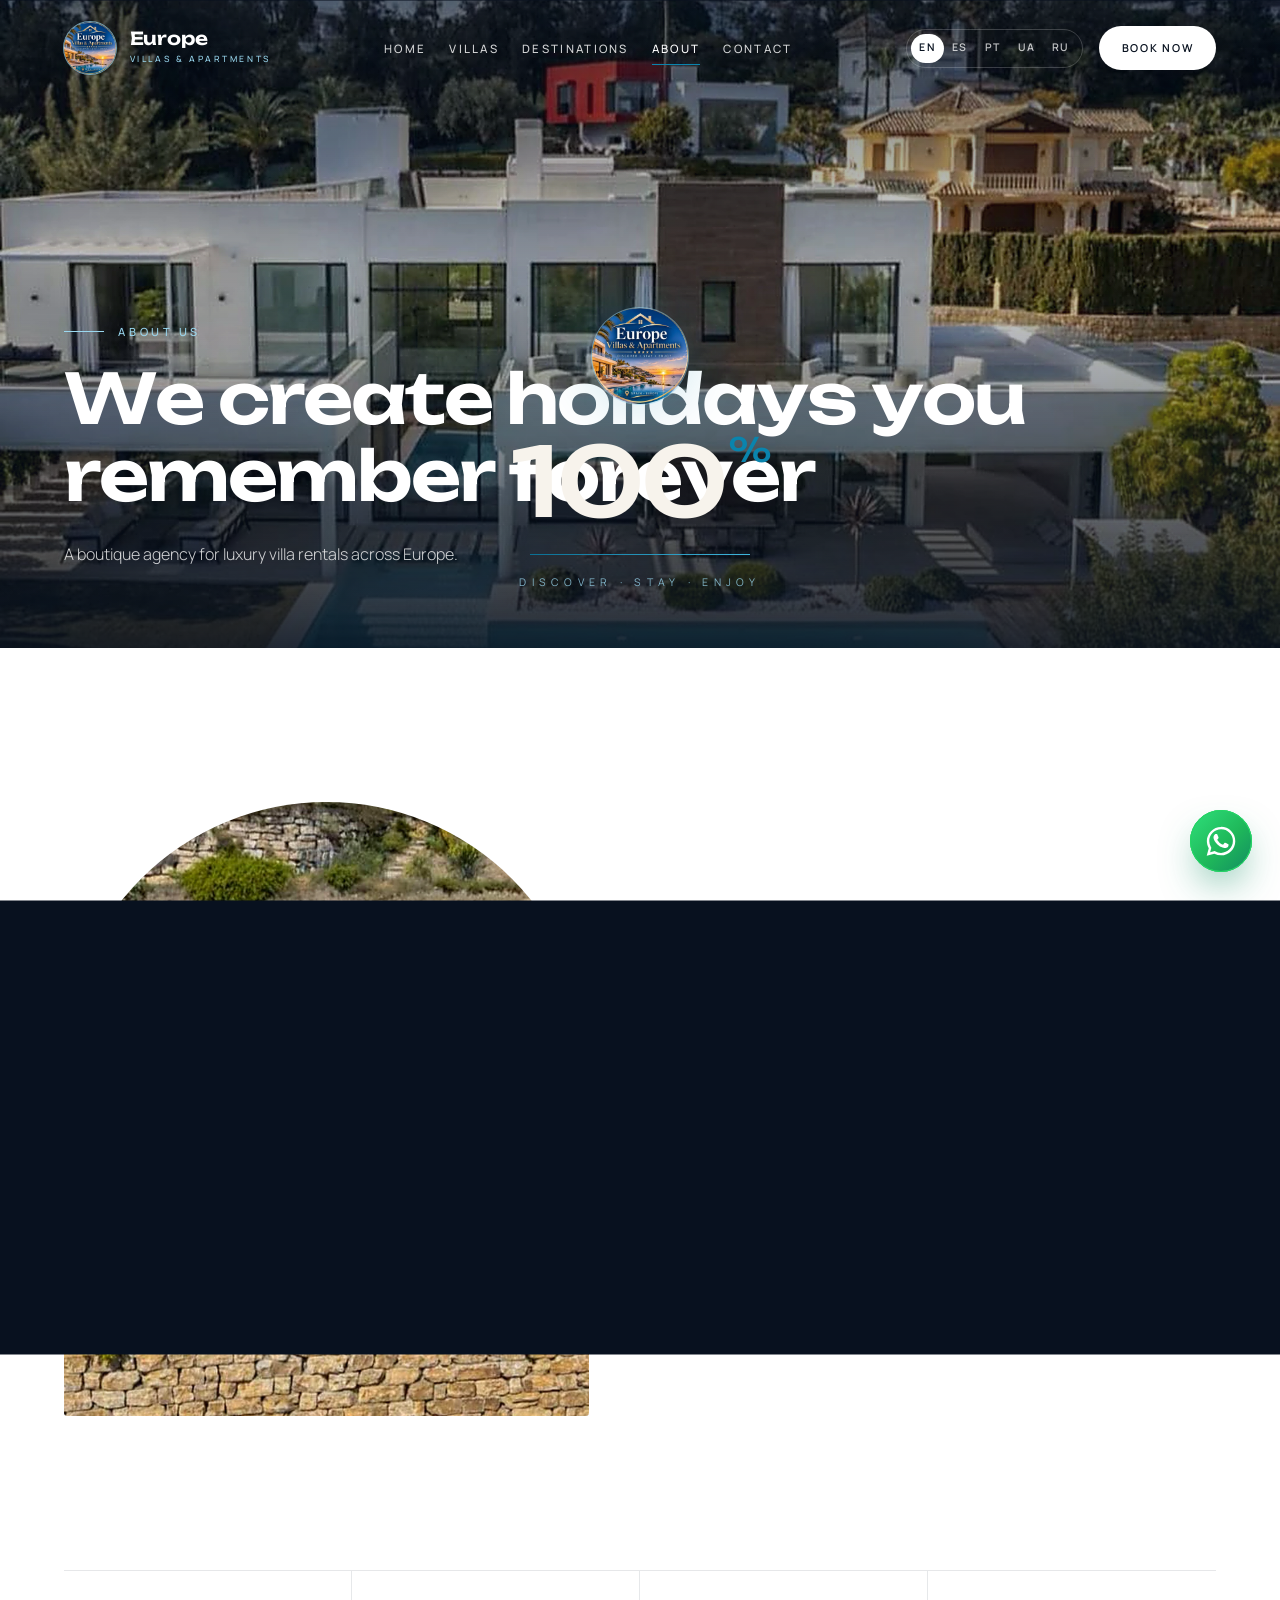
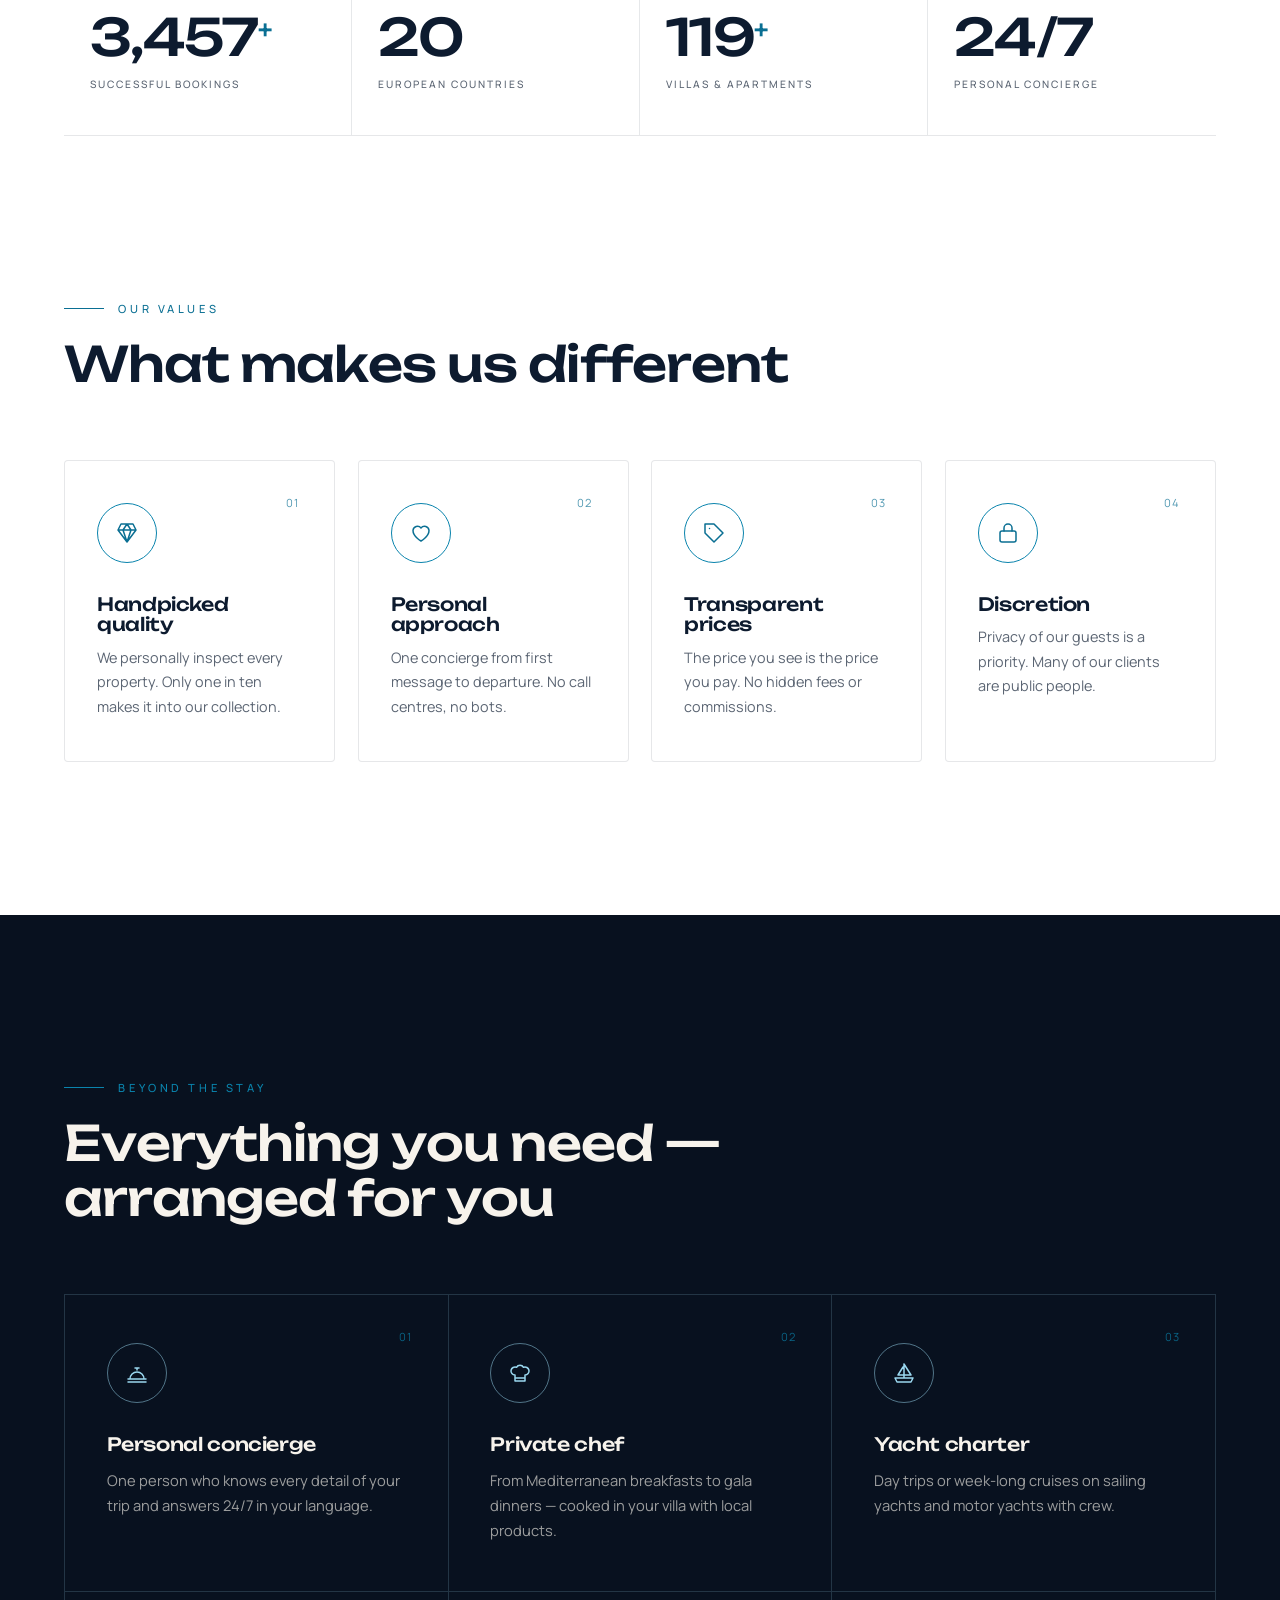
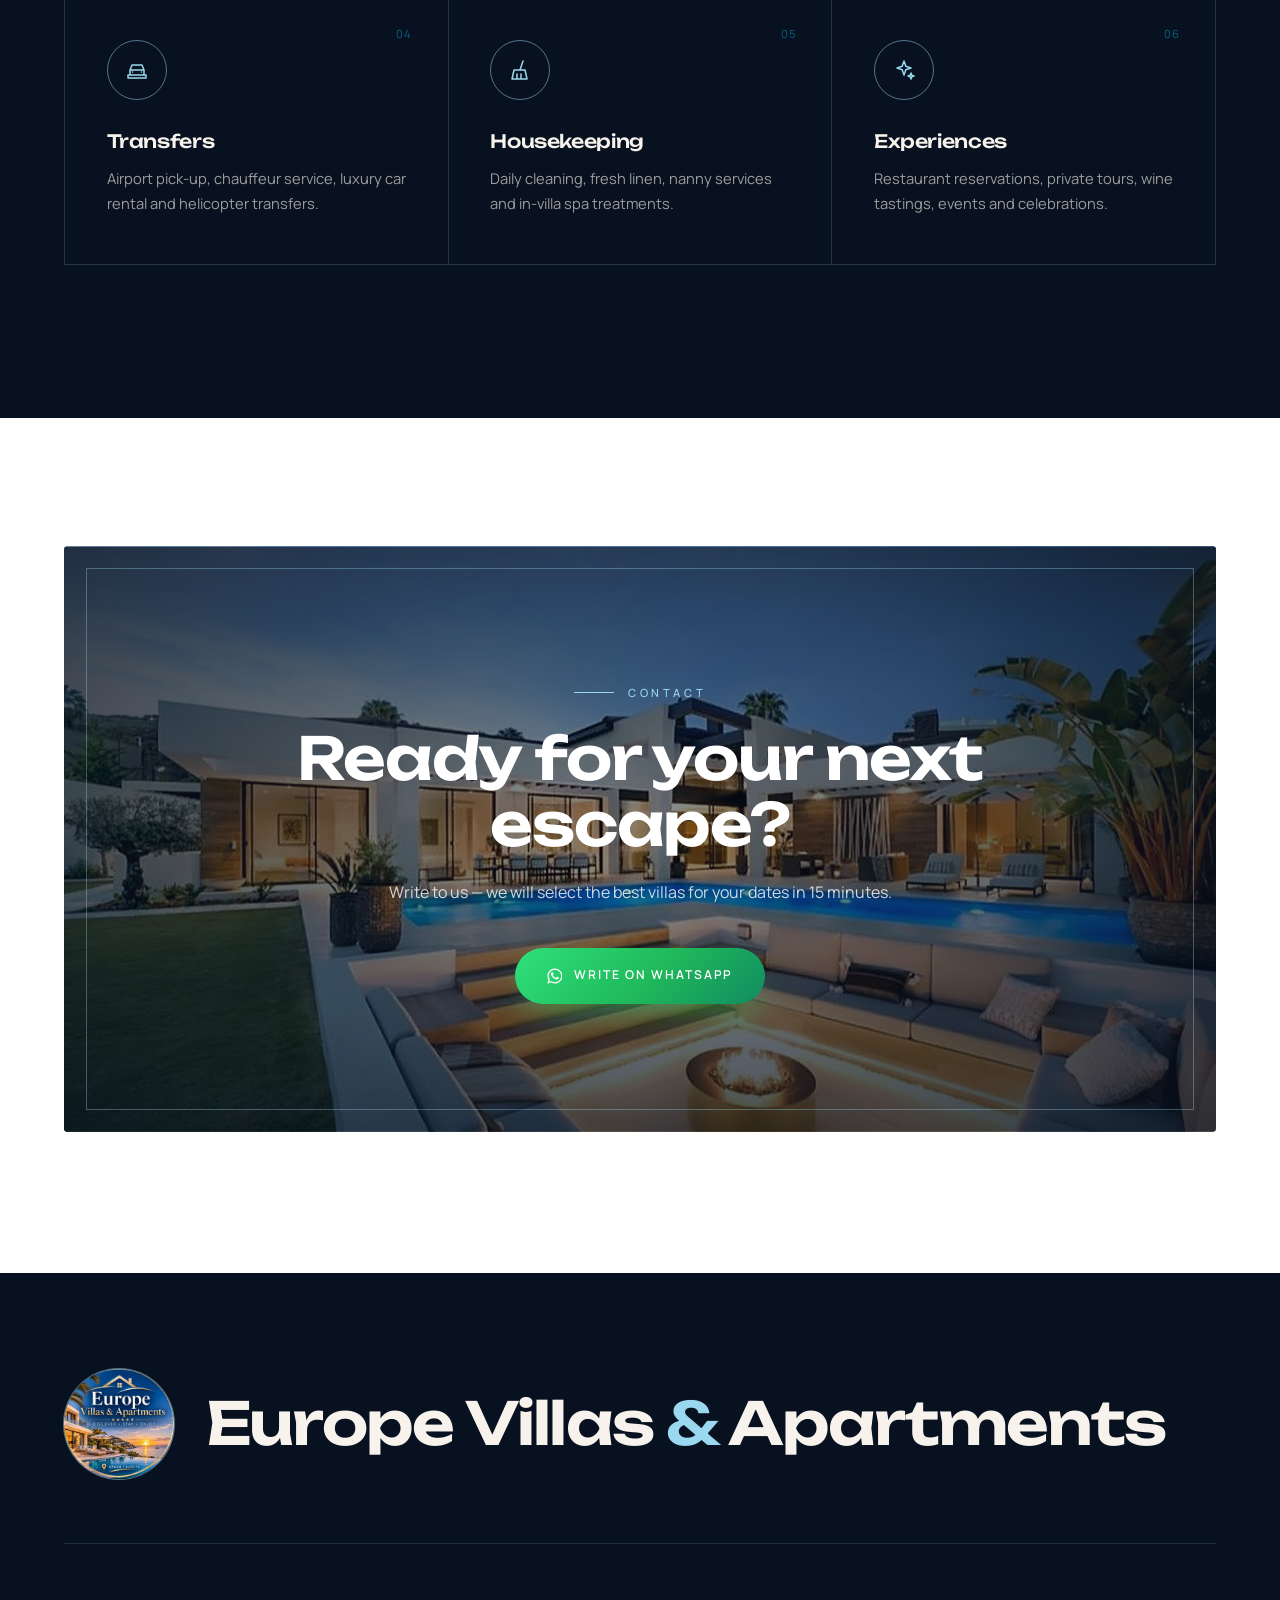
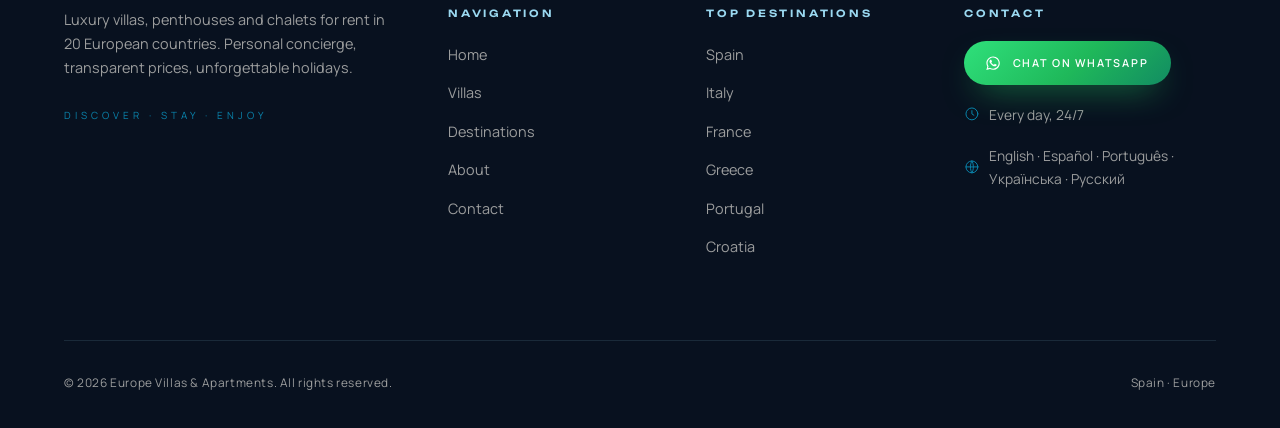
==== about.html @ a8a1c47b "Europe Villas & Apartments website Multi-page luxury villa rental site: 5 languages (EN/ES/PT/UA/RU)" ====
<!DOCTYPE html>
<html lang="en">
<head>
  <meta charset="UTF-8">
  <meta name="viewport" content="width=device-width, initial-scale=1">
  <title>About | Europe Villas & Apartments</title>
  <meta name="theme-color" content="#08111f">
  <link rel="icon" href="assets/img/logo.jpg">
  <link rel="preconnect" href="https://fonts.googleapis.com">
  <link rel="preconnect" href="https://fonts.gstatic.com" crossorigin>
  <link href="https://fonts.googleapis.com/css2?family=Manrope:wght@300;400;500;600;700;800&family=Unbounded:wght@400;500;600;700&display=swap" rel="stylesheet">
  <link rel="stylesheet" href="assets/css/style.css">
</head>
<body data-page="about" data-title="meta.about">
  <div id="preloader"><div class="pl-panel top"></div><div class="pl-panel bottom"></div><div class="pl-inner"><img class="pl-logo" src="assets/img/logo.jpg" alt=""><div class="pl-count"><span class="pl-num">0</span><small>%</small></div><div class="pl-line"><i></i></div><div class="pl-text" data-i18n="loader.text"></div></div></div>
  <div id="site-header"></div>

  <main>
    <section class="page-hero">
      <div class="ph-bg" data-parallax="0.25" style="background-image:url('assets/img/villas/eterna.webp'), var(--grad-deep)"></div>
      <div class="ph-overlay"></div>
      <div class="container ph-content">
        <span class="eyebrow reveal" data-i18n="ab.eyebrow"></span>
        <h1 class="ph-title split-reveal"><span class="split" data-i18n="ab.title"></span></h1>
        <p class="ph-sub reveal" data-delay="200" data-i18n="ab.sub"></p>
      </div>
      <svg class="ph-wave" viewBox="0 0 1440 70" preserveAspectRatio="none"><path fill="currentColor" d="M0,40 C240,80 480,0 720,30 C960,60 1200,10 1440,40 L1440,70 L0,70 Z"/></svg>
    </section>

    <section class="section">
      <div class="container about-grid">
        <div class="about-img reveal-clip"><div data-parallax="-0.06" style="background-image:url('assets/img/villas/velara.webp'), var(--grad-deep)"></div></div>
        <div class="about-text">
          <span class="eyebrow reveal" data-i18n="ab.story.eyebrow"></span>
          <h2 class="section-title split-reveal"><span class="split" data-i18n="ab.story.title"></span></h2>
          <p class="reveal" data-i18n="ab.story.p1"></p>
          <p class="reveal" data-delay="100" data-i18n="ab.story.p2"></p>
        </div>
      </div>
    </section>

    <section class="section" style="padding-top:0">
      <div class="container stats">
        <div class="stat reveal"><div class="stat-num"><span class="counter" data-to="3500">0</span><sup>+</sup></div><p data-i18n="stats.deals"></p></div>
        <div class="stat reveal" data-delay="100"><div class="stat-num"><span class="counter" data-to="20">0</span></div><p data-i18n="stats.countries"></p></div>
        <div class="stat reveal" data-delay="200"><div class="stat-num"><span class="counter" data-to="120">0</span><sup>+</sup></div><p data-i18n="stats.villas"></p></div>
        <div class="stat reveal" data-delay="300"><div class="stat-num">24/7</div><p data-i18n="stats.support"></p></div>
      </div>
    </section>

    <section class="section" style="padding-top:0">
      <div class="container">
        <div class="section-head">
          <div>
            <span class="eyebrow reveal" data-i18n="ab.values.eyebrow"></span>
            <h2 class="section-title split-reveal"><span class="split" data-i18n="ab.values.title"></span></h2>
          </div>
        </div>
        <div class="values" id="values-grid"></div>
      </div>
    </section>

    <section class="section services">
      <div class="container" style="position:relative">
        <div class="section-head">
          <div>
            <span class="eyebrow reveal" data-i18n="services.eyebrow"></span>
            <h2 class="section-title split-reveal"><span class="split" data-i18n="services.title"></span></h2>
          </div>
        </div>
        <div class="svc-grid" id="svc-grid"></div>
      </div>
    </section>

    <section class="container" style="margin-top:clamp(80px,10vw,140px)">
      <div class="cta-band reveal-clip">
        <div class="cta-bg" data-parallax="0.12" style="background-image:url('assets/img/villas/salvia.webp')"></div><span class="eyebrow" data-i18n="footer.contact"></span>
        <h2 data-i18n="cta.title"></h2>
        <p data-i18n="cta.text"></p>
        <button class="btn btn-wa magnetic" data-wa><span class="wa-inline"></span><span data-i18n="cta.btn"></span></button>
      </div>
    </section>
  </main>

  <div id="site-footer"></div>

  <script src="assets/js/i18n.js"></script>
  <script src="assets/js/data.js"></script>
  <script src="assets/js/i18n-pt-uk.js"></script>
  <script src="assets/js/main.js"></script>
  <script src="assets/js/pages.js"></script>
</body>
</html>
---- assets/css/style.css ----
/* =========================================================
   Europe Villas & Apartments — "Midnight Riviera"
   Ночной синий · шампанское золото · слоновая кость
   ========================================================= */
:root {
  --night: #08111f;
  --navy: #0d1b2f;
  --navy-2: #13294a;
  --ivory: #f7f3ec;
  --ivory-2: #efe8dc;
  --paper: #ffffff;
  --aqua-1: #c6efeb;
  --aqua-2: #8fd8d3;
  --aqua-3: #5cc1bf;
  --glass: #ffffff;
  --glass-b: #ffffff;
  --ink: #0d1b2f;
  --muted: #5b6573;
  --line: rgba(13, 27, 47, .1);
  --gold: #0a84ad;
  --gold-2: #9ad8f0;
  --gold-3: #0a6f93;
  --wa: #25d366;

  --grad-gold: linear-gradient(120deg, #0a6f93 0%, #3fb6dc 100%);
  --grad-deep: linear-gradient(160deg, #13294a 0%, #0d1b2f 60%, #08111f 100%);
  --grad-wa: linear-gradient(135deg, #2fe07b 0%, #1fb85a 55%, #128c62 100%);

  --serif: "Unbounded", "Manrope", sans-serif;
  --sans: "Manrope", system-ui, -apple-system, "Segoe UI", sans-serif;
  --ease: cubic-bezier(.22, .8, .2, 1);
  --ease-io: cubic-bezier(.76, 0, .24, 1);
  --radius: 4px;
  --shadow: 0 30px 70px -35px rgba(8, 17, 31, .45);
}

*, *::before, *::after { box-sizing: border-box; margin: 0; padding: 0; }
html { -webkit-text-size-adjust: 100%; }
body { font-family: var(--sans); font-weight: 400; background: var(--paper); color: var(--ink); line-height: 1.7; overflow-x: hidden; -webkit-font-smoothing: antialiased; }
body.loading, body.menu-open { overflow: hidden; }
img { max-width: 100%; display: block; }
a { color: inherit; text-decoration: none; }
button, input, select { font: inherit; color: inherit; }
button { cursor: pointer; border: 0; background: none; }
::selection { background: var(--gold); color: var(--night); }
.container { width: min(1320px, 90vw); margin: 0 auto; }
h1, h2, h3, h4 { font-weight: 300; line-height: 1.12; letter-spacing: -.01em; }
.ic { width: 1.15em; height: 1.15em; flex: none; vertical-align: -.2em; }
main { position: relative; z-index: 1; }
body.lang-switching main, body.lang-switching .site-footer { opacity: .25; transition: opacity .25s; }
main, .site-footer { transition: opacity .35s; }

body { background: #fff; }

/* ---------- Preloader: counter + curtain ---------- */
#preloader { position: fixed; inset: 0; z-index: 1000; display: grid; place-items: center; color: var(--ivory); pointer-events: none; }
.pl-panel { position: absolute; left: 0; right: 0; height: 50.5%; background: var(--night); transition: transform 1.2s var(--ease-io) .25s; }
.pl-panel.top { top: 0; } .pl-panel.bottom { bottom: 0; }
#preloader.hide .pl-panel.top { transform: translateY(-100%); }
#preloader.hide .pl-panel.bottom { transform: translateY(100%); }
.pl-inner { position: relative; z-index: 2; text-align: center; transition: opacity .5s, transform .8s var(--ease-io); }
#preloader.hide .pl-inner { opacity: 0; transform: scale(.94); }
.pl-logo { width: 96px; height: 96px; margin: 0 auto 1.8rem; border-radius: 50%; object-fit: cover; box-shadow: 0 0 0 1px rgba(154, 216, 240, .5), 0 0 60px rgba(10, 132, 173, .25); }
.pl-count { font-weight: 200; font-size: clamp(3.5rem, 8vw, 6rem); line-height: 1; letter-spacing: -.03em; }
.pl-count small { font-size: .35em; color: var(--gold); margin-left: .2rem; vertical-align: top; }
.pl-line { width: 220px; height: 1px; margin: 1.6rem auto 1.2rem; background: rgba(255,255,255,.12); }
.pl-line i { display: block; height: 100%; background: var(--grad-gold); transform-origin: 0 50%; transform: scaleX(var(--p, 0)); }
.pl-text { font-size: .66rem; letter-spacing: .5em; text-transform: uppercase; color: var(--gold-2); opacity: .8; }

/* ---------- Cursor ---------- */
.cursor-dot, .cursor-ring { position: fixed; top: 0; left: 0; z-index: 999; pointer-events: none; border-radius: 50%; opacity: 0; transition: opacity .3s; }
.cursor-on .cursor-dot, .cursor-on .cursor-ring { opacity: 1; }
.cursor-dot { width: 6px; height: 6px; margin: -3px 0 0 -3px; background: var(--gold); mix-blend-mode: difference; }
.cursor-ring { display: grid; place-items: center; width: 38px; height: 38px; margin: -19px 0 0 -19px; border: 1px solid rgba(10, 132, 173, .7); transition: width .45s var(--ease), height .45s var(--ease), margin .45s var(--ease), background .4s, border-color .4s, opacity .3s; }
.cursor-ring span { font-size: .62rem; font-weight: 600; letter-spacing: .2em; text-transform: uppercase; color: var(--night); opacity: 0; transition: opacity .3s; }
.cursor-ring.hover { width: 60px; height: 60px; margin: -30px 0 0 -30px; border-color: var(--gold); }
.cursor-ring.label { width: 96px; height: 96px; margin: -48px 0 0 -48px; background: var(--gold-2); border-color: transparent; }
.cursor-ring.label span { opacity: 1; }
.cursor-on .cursor-ring.label + .cursor-dot, .cursor-ring.label ~ .cursor-dot { opacity: 0; }

/* ---------- Scroll progress ---------- */
.scroll-progress { position: fixed; top: 0; left: 0; right: 0; height: 2px; z-index: 200; pointer-events: none; }
.scroll-progress span { display: block; height: 100%; background: var(--grad-gold); transform-origin: 0 50%; transform: scaleX(0); }

/* ---------- Typography helpers ---------- */
.eyebrow { display: inline-flex; align-items: center; gap: .9rem; font-size: .7rem; font-weight: 500; letter-spacing: .32em; text-transform: uppercase; color: var(--gold-3); }
.eyebrow::before { content: ""; width: 40px; height: 1px; background: currentColor; }
.section { position: relative; padding: clamp(90px, 12vw, 170px) 0; }
.section-head { display: flex; justify-content: space-between; align-items: flex-end; gap: 2rem; margin-bottom: clamp(3rem, 5vw, 4.5rem); flex-wrap: wrap; }
.section-head.center { justify-content: center; text-align: center; }
.section-head.center .eyebrow::after { content: ""; width: 40px; height: 1px; background: currentColor; }
.section-title { margin-top: 1.2rem; font-size: clamp(2.1rem, 4.4vw, 3.9rem); font-weight: 300; max-width: 20ch; }
.section-head.center .section-title { margin-inline: auto; }
.section-sub { max-width: 44ch; color: var(--muted); font-size: 1.02rem; }
.link-arrow { display: inline-flex; align-items: center; gap: .8rem; margin-top: 2.2rem; padding-bottom: .4rem; font-size: .78rem; font-weight: 600; letter-spacing: .2em; text-transform: uppercase; border-bottom: 1px solid var(--gold); transition: gap .4s var(--ease), color .3s; }
.link-arrow:hover { gap: 1.4rem; color: var(--gold-3); }

/* ---------- Buttons ---------- */
.btn { position: relative; display: inline-flex; align-items: center; justify-content: center; gap: .75rem; padding: 1.1rem 2rem; border-radius: 999px; font-size: .76rem; font-weight: 600; letter-spacing: .16em; text-transform: uppercase; white-space: nowrap; overflow: hidden; isolation: isolate; transition: transform .4s var(--ease), box-shadow .4s, color .4s, background-color .4s, border-color .4s; }
.btn svg { width: 1.3em; height: 1.3em; }
.btn::before { content: ""; position: absolute; inset: 0; z-index: -1; border-radius: inherit; transform: translateY(101%); transition: transform .55s var(--ease); }
.btn:hover::before { transform: none; }
.btn:active { transform: scale(.97); }
.btn-sm { padding: .8rem 1.4rem; font-size: .68rem; }
.btn-block { width: 100%; }
.btn-light { color: var(--night); background: #fff; box-shadow: 0 14px 34px -16px rgba(0, 0, 0, .45); }
.btn-light::before { background: #e4e9f0; }
.btn-ghost { color: #fff; border: 1px solid rgba(255,255,255,.45); backdrop-filter: blur(10px); -webkit-backdrop-filter: blur(10px); background: rgba(255,255,255,.06); }
.btn-ghost::before { background: #fff; }
.btn-ghost:hover { color: var(--night); }
.btn-ghost svg { color: var(--wa); }
.btn-dark { color: #fff; background: var(--navy); }
.btn-dark::before { background: var(--navy-2); }
.btn-dark:hover { color: #fff; }
.btn-outline { color: var(--ink); border: 1px solid var(--ink); }
.btn-outline::before { background: var(--ink); }
.btn-outline:hover { color: #fff; }
.btn-wa { color: #fff; background: var(--grad-wa); box-shadow: 0 14px 34px -14px rgba(37, 211, 102, .7); }
.btn-wa::before { background: #128c62; }

/* ---------- Header ---------- */
.site-header { position: fixed; inset: 0 0 auto; z-index: 100; padding: 1.4rem 0; transition: padding .5s var(--ease), background .5s, box-shadow .5s, transform .5s; }
.site-header.scrolled { padding: .7rem 0; background: rgba(8, 17, 31, .95); backdrop-filter: blur(18px) saturate(1.3); -webkit-backdrop-filter: blur(18px) saturate(1.3); box-shadow: 0 1px 0 rgba(154, 216, 240, .12); }
.nav { display: flex; align-items: center; justify-content: space-between; gap: 1.2rem; }
.brand { display: flex; align-items: center; gap: .85rem; color: #fff; }
.brand img { width: 52px; height: 52px; border-radius: 50%; object-fit: cover; box-shadow: 0 0 0 1px rgba(154, 216, 240, .7); transition: transform .8s var(--ease), width .5s, height .5s; }
.brand:hover img { transform: rotate(-12deg); }
.scrolled .brand img { width: 42px; height: 42px; }
.brand-text b { display: block; font-family: var(--serif); font-weight: 500; font-size: 1.45rem; line-height: 1; letter-spacing: .02em; }
.brand-text small { display: block; margin-top: .3rem; font-size: .54rem; font-weight: 500; letter-spacing: .3em; text-transform: uppercase; color: var(--gold-2); }
.nav-links { display: flex; gap: clamp(1rem, 1.8vw, 2.2rem); }
.nav-links a { position: relative; padding: .4rem 0; color: rgba(255,255,255,.82); font-size: .72rem; font-weight: 500; letter-spacing: .2em; text-transform: uppercase; overflow: hidden; transition: color .3s; }
.nav-links a::after { content: ""; position: absolute; left: 0; right: 0; bottom: 0; height: 1px; background: var(--gold); transform: scaleX(0); transform-origin: right; transition: transform .5s var(--ease); }
.nav-links a:hover, .nav-links a.active { color: #fff; }
.nav-links a:hover::after, .nav-links a.active::after { transform: scaleX(1); transform-origin: left; }
.nav-actions { display: flex; align-items: center; gap: 1rem; }
.lang { position: relative; display: flex; padding: 4px; border-radius: 999px; border: 1px solid rgba(255,255,255,.2); }
.lang button { position: relative; z-index: 1; padding: .35rem .55rem; font-size: .66rem; font-weight: 600; letter-spacing: .1em; color: rgba(255,255,255,.75); transition: color .3s; }
.lang button.active { color: var(--night); }
.lang-pill { position: absolute; top: 4px; bottom: 4px; left: 4px; border-radius: 999px; background: #fff; transition: transform .6s var(--ease-io), width .6s var(--ease-io); }
.burger { display: none; position: relative; z-index: 120; width: 48px; height: 48px; border-radius: 50%; border: 1px solid rgba(255,255,255,.3); }
.burger span { position: absolute; left: 14px; right: 14px; height: 1px; background: #fff; transition: transform .5s var(--ease-io), top .5s var(--ease-io); }
.burger span:first-child { top: 20px; } .burger span:last-child { top: 27px; }
.burger.open span:first-child { top: 23.5px; transform: rotate(45deg); }
.burger.open span:last-child { top: 23.5px; transform: rotate(-45deg); }
.mobile-menu { position: fixed; inset: 0; z-index: 110; display: flex; flex-direction: column; justify-content: center; padding: 6rem 8vw 3rem; background: var(--night); color: #fff; clip-path: inset(0 0 100% 0); transition: clip-path .9s var(--ease-io); }
.mobile-menu.open { clip-path: inset(0 0 0 0); }
.mobile-menu nav { display: flex; flex-direction: column; gap: .3rem; }
.mobile-menu nav a { display: flex; align-items: baseline; gap: 1.2rem; font-family: var(--serif); font-size: clamp(2.4rem, 9vw, 3.6rem); line-height: 1.2; opacity: 0; transform: translateY(40px); transition: opacity .6s, transform .8s var(--ease); }
.mobile-menu nav a small { font-family: var(--sans); font-size: .7rem; letter-spacing: .2em; color: var(--gold); }
.mobile-menu.open nav a { opacity: 1; transform: none; transition-delay: calc(.35s + var(--d) * .07s); }
.mm-foot { display: flex; flex-wrap: wrap; gap: 1rem; align-items: center; margin-top: 3rem; }

/* ---------- Floating WhatsApp ---------- */
.wa-float { position: fixed; right: 28px; bottom: 28px; z-index: 95; width: 62px; height: 62px; border-radius: 50%; display: grid; place-items: center; color: #fff; background: var(--grad-wa); box-shadow: 0 18px 40px -12px rgba(18, 140, 98, .8); transform: scale(0); transition: transform .8s var(--ease), box-shadow .3s; }
.wa-float.show { transform: scale(1); }
.wa-icon { position: relative; z-index: 2; width: 30px; height: 30px; }
.wa-icon svg { width: 100%; height: 100%; }
.wa-ring { position: absolute; inset: 0; border-radius: 50%; border: 1px solid var(--wa); animation: waRing 2.8s ease-out infinite; }
.wa-ring.r2 { animation-delay: 1.4s; }
.wa-label { position: absolute; right: calc(100% + 14px); top: 50%; padding: .7rem 1.2rem; border-radius: 999px; background: var(--night); color: var(--ivory); font-size: .72rem; font-weight: 500; letter-spacing: .12em; text-transform: uppercase; white-space: nowrap; opacity: 0; transform: translate(10px, -50%); pointer-events: none; transition: opacity .4s, transform .4s var(--ease); }
.wa-float:hover .wa-label { opacity: 1; transform: translate(0, -50%); }
@keyframes waRing { from { transform: scale(1); opacity: .8; } to { transform: scale(1.8); opacity: 0; } }

/* ---------- Reveal animations ---------- */
.reveal, .reveal-left, .reveal-right { opacity: 0; transition: opacity 1.2s var(--ease), transform 1.2s var(--ease); }
.reveal { transform: translateY(40px); }
.reveal-left { transform: translateX(-60px); }
.reveal-right { transform: translateX(60px); }
.in.reveal, .in.reveal-left, .in.reveal-right { opacity: 1; transform: none; }
.reveal-clip { clip-path: inset(100% 0 0 0); transition: clip-path 1.5s var(--ease-io); }
.reveal-clip.in { clip-path: inset(0 0 0 0); }
.reveal-clip > div, .reveal-clip .dc-img, .reveal-clip .dr-img, .reveal-clip video { transition: scale 2s var(--ease); scale: 1.25; }
.reveal-clip.in > div, .reveal-clip.in .dc-img, .reveal-clip.in .dr-img, .reveal-clip.in video { scale: 1; }

.split .word { display: inline-block; white-space: nowrap; }
.split .char { display: inline-block; transform: translateY(110%); opacity: 0; transition: transform 1.1s var(--ease), opacity 1.1s var(--ease); transition-delay: calc(var(--i) * 22ms + var(--base, 0ms)); }
.loaded .hero .split .char, .split-reveal.in .char { transform: none; opacity: 1; }
.split-reveal { overflow: hidden; padding-bottom: .1em; }
.split-line { display: block; overflow: hidden; padding-bottom: .06em; }

/* word highlight on scroll */
.hl .w { color: rgba(13, 27, 47, .14); transition: color .5s; }
.hl .w.on { color: var(--ink); }

/* ---------- HERO ---------- */
.hero { --hp: 0; --mx: 0; --my: 0; position: relative; min-height: 100svh; display: flex; flex-direction: column; color: #fff; overflow: hidden; isolation: isolate; background: var(--night); }
.hero-bg { position: absolute; inset: 0; z-index: -2; overflow: hidden; }
/* Film grain: masks compression blocks when a phone video is stretched to a big screen */
.film-grain { position: absolute; inset: -50%; z-index: 0; pointer-events: none; opacity: .09; mix-blend-mode: overlay;
  background-image: url("data:image/svg+xml,%3Csvg xmlns='http://www.w3.org/2000/svg' width='220' height='220'%3E%3Cfilter id='n'%3E%3CfeTurbulence type='fractalNoise' baseFrequency='.85' numOctaves='3' stitchTiles='stitch'/%3E%3CfeColorMatrix values='0 0 0 0 .5 0 0 0 0 .5 0 0 0 0 .5 0 0 0 1.4 -.2'/%3E%3C/filter%3E%3Crect width='100%25' height='100%25' filter='url(%23n)'/%3E%3C/svg%3E");
  }
.hero > .film-grain { z-index: -1; }
.exp-visual .film-grain { opacity: .06; }
@keyframes grain { 0% { transform: translate(0, 0); } 20% { transform: translate(-3%, 2%); } 40% { transform: translate(2%, -3%); } 60% { transform: translate(-2%, -1%); } 80% { transform: translate(3%, 3%); } 100% { transform: translate(0, 0); } }
.hero-bg-video, .hero-bg .vfallback { position: absolute; inset: 0; width: 100%; height: 100%; object-fit: cover; object-position: center 60%; background-size: cover; background-position: center; background-color: var(--night); filter: saturate(1.12) contrast(1.06); transform: scale(calc(1.04 + var(--hp) * .12)); animation: heroZoom 2.8s var(--ease) both; }
@keyframes heroZoom { from { scale: 1.15; opacity: 0; } to { scale: 1; opacity: 1; } }
.hero-overlay { position: absolute; inset: 0; z-index: -1; background:
  linear-gradient(90deg, rgba(8,17,31,.78) 0%, rgba(8,17,31,.45) 40%, rgba(8,17,31,.05) 75%),
  linear-gradient(180deg, rgba(8,17,31,.55) 0%, transparent 25%, transparent 60%, rgba(8,17,31,.85) 100%); }
.hero-grid { position: relative; flex: 1; display: grid; grid-template-columns: 1fr; align-items: center; padding-top: 130px; transform: translateY(calc(var(--hp) * 120px)); opacity: calc(1 - var(--hp) * 1.3); }
.hero-grid > *, .hero-bottom > * { min-width: 0; }
.hero-content { max-width: 920px; }
.hero .eyebrow { color: var(--gold-2); opacity: 0; transform: translateY(15px); transition: 1.2s var(--ease) .2s; }
.loaded .hero .eyebrow { opacity: 1; transform: none; }
.hero-title { margin: 1.6rem 0 1.8rem; font-size: clamp(2.6rem, 5.6vw, 6.2rem); text-shadow: 0 4px 30px rgba(0,0,0,.35); font-weight: 200; line-height: 1; letter-spacing: -.03em; text-transform: uppercase; }
.hero-title .split-line:nth-child(2) .split { --base: 300ms; }
.hero-title .split-line:nth-child(3) .split { --base: 600ms; }
.hero-title .serif { font-family: var(--serif); font-style: italic; font-weight: 400; text-transform: none; font-size: 1.12em; letter-spacing: 0; color: var(--gold-2); padding-left: .6em; line-height: .95; }
.hero-sub { max-width: 500px; font-size: clamp(.95rem, 1.2vw, 1.06rem); font-weight: 300; color: rgba(255,255,255,.78); opacity: 0; transform: translateY(20px); transition: 1.2s var(--ease) 1.2s; }
.hero-ctas { display: flex; flex-wrap: wrap; gap: 1rem; margin-top: 2.4rem; opacity: 0; transform: translateY(20px); transition: 1.2s var(--ease) 1.4s; }
.loaded .hero-sub, .loaded .hero-ctas { opacity: 1; transform: none; }

.hero-visual { position: absolute; right: 0; bottom: 2rem; display: flex; flex-direction: column; align-items: flex-end; gap: 1.4rem; transform: translate3d(calc(var(--mx) * -14px), calc(var(--my) * -14px), 0); transition: transform .4s ease-out; }
.hero-visual .hero-chip { position: static; }
.hero-visual .hero-badge { position: relative; inset: auto; order: -1; margin-right: 1rem; }
.hero-frame { position: absolute; inset: 0; border-radius: 999px 999px 6px 6px; overflow: hidden; box-shadow: 0 60px 120px -40px rgba(0,0,0,.8); clip-path: inset(100% 0 0 0 round 999px 999px 6px 6px); transition: clip-path 1.8s var(--ease-io) .5s; }
.loaded .hero-frame { clip-path: inset(0 0 0 0 round 999px 999px 6px 6px); }
.hero-frame video, .hero-frame .vfallback { width: 100%; height: 100%; object-fit: cover; background-size: cover; background-position: center; scale: 1.25; transition: scale 2.6s var(--ease) .5s; }
.loaded .hero-frame video, .loaded .hero-frame .vfallback { scale: 1; }
.hero-frame-line { position: absolute; inset: -16px; border: 1px solid rgba(154, 216, 240, .45); border-radius: 999px 999px 10px 10px; transform: translate3d(calc(var(--mx) * 14px), calc(var(--my) * 14px), 0); opacity: 0; transition: opacity 1.5s 1.6s, transform .4s ease-out; }
.loaded .hero-frame-line { opacity: 1; }
.hero-chip { position: absolute; left: -22%; bottom: 14%; display: flex; flex-direction: column; gap: .15rem; padding: 1.1rem 1.4rem; min-width: 210px; border-radius: 6px; background: rgba(8, 17, 31, .55); border: 1px solid rgba(154, 216, 240, .25); backdrop-filter: blur(16px); -webkit-backdrop-filter: blur(16px); opacity: 0; transform: translateX(-30px); transition: opacity 1s 2s, transform 1.2s var(--ease) 2s, border-color .3s; }
.loaded .hero-chip { opacity: 1; transform: none; }
.hero-chip:hover { border-color: var(--gold); }
.hero-chip small { font-size: .6rem; letter-spacing: .25em; text-transform: uppercase; color: var(--gold-2); }
.hero-chip b { font-family: var(--serif); font-size: 1.5rem; font-weight: 500; }
.hero-chip span { font-size: .78rem; color: rgba(255,255,255,.7); }
.hero-badge { position: absolute; right: -16%; top: 6%; width: 130px; height: 130px; opacity: 0; transition: opacity 1.4s 2.2s; }
.loaded .hero-badge { opacity: 1; }
.hero-badge svg { width: 100%; height: 100%; animation: spin 26s linear infinite; }
.hero-badge text { font-size: 10.5px; font-weight: 500; letter-spacing: 3px; fill: var(--gold-2); }
.hero-badge img { position: absolute; inset: 30px; width: calc(100% - 60px); height: calc(100% - 60px); border-radius: 50%; object-fit: cover; box-shadow: 0 0 0 1px rgba(154,216,240,.6); }
@keyframes spin { to { transform: rotate(360deg); } }

.hero-bottom { position: relative; display: flex; align-items: flex-end; justify-content: space-between; gap: 2rem; padding: 2.5rem 0 2.2rem; }
.hero-search { flex: 1; max-width: 860px; display: grid; grid-template-columns: repeat(3, 1fr) auto; align-items: center; gap: 0; padding: .5rem .5rem .5rem 0; border-top: 1px solid rgba(154, 216, 240, .3); border-bottom: 1px solid rgba(154, 216, 240, .3); opacity: 0; transform: translateY(20px); transition: 1.2s var(--ease) 1.7s; }
.loaded .hero-search { opacity: 1; transform: none; }
.hs-field { display: flex; flex-direction: column; padding: .6rem 1.4rem; border-right: 1px solid rgba(255,255,255,.12); }
.hs-field:first-child { padding-left: 0; }
.hs-field label { font-size: .58rem; font-weight: 500; letter-spacing: .28em; text-transform: uppercase; color: var(--gold-2); }
.hs-field select { appearance: none; -webkit-appearance: none; border: 0; outline: 0; background: transparent; color: #fff; font-weight: 400; font-size: .98rem; padding: .25rem 1.2rem .1rem 0; cursor: pointer; background-image: url("data:image/svg+xml,%3Csvg xmlns='http://www.w3.org/2000/svg' width='10' height='6' fill='none' stroke='%23ffffff' stroke-width='1.3'%3E%3Cpath d='M1 1l4 4 4-4'/%3E%3C/svg%3E"); background-repeat: no-repeat; background-position: right center; }
.hs-field select option, .filters select option { color: var(--night); background: #fff; }
.hero-search .btn { margin-left: 1rem; }
.hero-scroll { display: flex; flex-direction: column; align-items: center; gap: .7rem; font-size: .58rem; font-weight: 500; letter-spacing: .35em; text-transform: uppercase; color: rgba(255,255,255,.6); }
.hero-scroll i { width: 1px; height: 54px; background: rgba(255,255,255,.2); position: relative; overflow: hidden; }
.hero-scroll i::after { content: ""; position: absolute; left: 0; top: 0; width: 1px; height: 50%; background: var(--gold-2); animation: scrollLine 2.2s var(--ease-io) infinite; }
@keyframes scrollLine { from { transform: translateY(-100%); } to { transform: translateY(200%); } }

/* ---------- Marquee ---------- */
.marquee { position: relative; z-index: 2; padding: 1.6rem 0; overflow: hidden; background: var(--night); border-top: 1px solid rgba(154, 216, 240, .15); }
.marquee-track { display: flex; width: max-content; gap: 3rem; align-items: center; animation: marquee 80s linear infinite; }
.marquee:hover .marquee-track { animation-play-state: paused; }
.marquee-track span { font-family: var(--serif); font-style: italic; font-size: clamp(1.4rem, 2.6vw, 2.2rem); color: var(--ivory); white-space: nowrap; }
.marquee-track i { font-style: normal; color: var(--gold); font-size: .9rem; }
@keyframes marquee { to { transform: translateX(-50%); } }

/* ---------- Statement / intro ---------- */
.statement-sec { background: transparent; }
.statement { margin: 2.2rem 0 clamp(5rem, 9vw, 8rem); font-size: clamp(1.6rem, 3.4vw, 3rem); font-weight: 300; line-height: 1.3; letter-spacing: -.01em; max-width: 26ch; }
.intro { display: grid; grid-template-columns: 1fr 1fr; gap: clamp(3rem, 8vw, 8rem); align-items: center; }
.intro-visual { position: relative; height: clamp(480px, 50vw, 680px); }
.iv-main, .iv-small { position: absolute; overflow: hidden; }
.iv-main > div, .iv-small > div { position: absolute; inset: -10% 0; background-size: cover; background-position: center; }
.iv-main { inset: 0 22% 14% 0; border-radius: 300px 300px 4px 4px; }
.iv-small { width: 44%; height: 44%; right: 0; bottom: 0; border-radius: 4px; outline: 10px solid #fff; }
.iv-card { position: absolute; left: 6%; bottom: 4%; display: flex; align-items: center; gap: .9rem; padding: 1rem 1.3rem; background: var(--night); color: var(--ivory); font-size: .74rem; font-weight: 500; letter-spacing: .12em; text-transform: uppercase; border-radius: 4px; box-shadow: var(--shadow); }
.iv-card span { display: grid; place-items: center; width: 38px; height: 38px; border-radius: 50%; border: 1px solid var(--gold); color: var(--gold-2); }
.intro-text p { margin-top: 1.4rem; color: var(--muted); font-size: 1rem; }
.stats-inline { display: grid; grid-template-columns: repeat(3, 1fr); gap: 1.5rem; margin-top: 2.8rem; padding-top: 2.2rem; border-top: 1px solid var(--line); }
.stats-inline b { display: block; font-weight: 200; font-size: clamp(2rem, 3.4vw, 3rem); line-height: 1; letter-spacing: -.03em; color: var(--ink); }
.stats-inline span { display: block; margin-top: .6rem; font-size: .68rem; font-weight: 500; letter-spacing: .16em; text-transform: uppercase; color: var(--muted); }
.stats-inline b span { display: inline; margin: 0; font-size: inherit; letter-spacing: inherit; color: inherit; text-transform: none; font-weight: inherit; }

/* ---------- Horizontal showcase ---------- */
.hscroll { position: relative; background: var(--night); color: var(--ivory); --hsp: 0; }
.hs-sticky { position: sticky; top: 0; height: 100vh; display: flex; flex-direction: column; justify-content: center; gap: 3rem; overflow: hidden; padding: 90px 0 40px; }
.hs-head { display: flex; justify-content: space-between; align-items: flex-end; gap: 2rem; }
.hscroll .eyebrow { color: var(--gold); }
.hscroll .section-title { color: var(--ivory); }
.hs-hint { display: flex; flex-direction: column; align-items: flex-end; gap: .8rem; font-size: .62rem; letter-spacing: .3em; text-transform: uppercase; color: rgba(255,255,255,.5); }
.hs-bar { width: 180px; height: 1px; background: rgba(255,255,255,.15); }
.hs-bar i { display: block; height: 100%; background: var(--gold); transform-origin: 0 50%; transform: scaleX(var(--hsp)); }
.hs-track { display: flex; gap: 2.2rem; padding-left: 5vw; width: max-content; will-change: transform; }
.hs-card { position: relative; flex: none; width: clamp(300px, 30vw, 440px); color: var(--ivory); }
.hs-img { position: relative; height: min(52vh, 480px); overflow: hidden; border-radius: 4px; }
.hs-img > div { position: absolute; inset: 0; background-size: cover; background-position: center; transition: transform 1.4s var(--ease), filter .8s; filter: saturate(.92); }
.hs-card:hover .hs-img > div { transform: scale(1.08); filter: saturate(1.1); }
.hs-img::after { content: ""; position: absolute; inset: 0; border: 1px solid rgba(154,216,240,0); transition: border-color .6s, inset .6s var(--ease); }
.hs-card:hover .hs-img::after { inset: 12px; border-color: rgba(154,216,240,.7); }
.hs-info { display: grid; grid-template-columns: auto 1fr auto; gap: 1.2rem; align-items: start; padding-top: 1.4rem; }
.hs-idx { font-size: .7rem; color: var(--gold); letter-spacing: .1em; padding-top: .5rem; }
.hs-info h3 { font-family: var(--serif); font-size: 1.9rem; font-weight: 400; line-height: 1.1; }
.hs-info p { margin-top: .3rem; font-size: .72rem; letter-spacing: .14em; text-transform: uppercase; color: rgba(255,255,255,.55); }
.hs-price { text-align: right; }
.hs-price small { display: block; font-size: .6rem; letter-spacing: .2em; text-transform: uppercase; color: rgba(255,255,255,.5); }
.hs-price b { display: block; font-weight: 300; font-size: 1.4rem; color: var(--gold-2); }
.hs-price span { font-size: .7rem; color: rgba(255,255,255,.5); }
.hs-all { display: flex; flex-direction: column; justify-content: center; align-items: flex-start; height: min(52vh, 480px); padding: 3rem; border: 1px solid rgba(154,216,240,.3); border-radius: 4px; transition: background .6s, border-color .6s; }
.hs-all:hover { background: rgba(154,216,240,.06); border-color: var(--gold); }
.hs-all-num { font-weight: 200; font-size: 5rem; line-height: 1; color: var(--gold-2); }
.hs-all-t { margin-top: 1rem; font-family: var(--serif); font-size: 2rem; font-style: italic; }
.hs-all-ic { display: grid; place-items: center; width: 64px; height: 64px; margin-top: 2rem; border: 1px solid rgba(255,255,255,.5); border-radius: 50%; color: #fff; transition: transform .6s var(--ease), background .4s, color .4s; }
.hs-all:hover .hs-all-ic { transform: rotate(-45deg); background: #fff; color: var(--night); border-color: #fff; }

/* ---------- Experience ---------- */
.experience { background: #f4f7f9; }
.exp-grid { display: grid; grid-template-columns: .8fr 1fr; gap: clamp(3rem, 8vw, 8rem); align-items: center; }
.exp-visual { position: relative; aspect-ratio: 9 / 14; max-height: 760px; border-radius: 4px 4px 300px 300px; overflow: hidden; box-shadow: var(--shadow); }
.exp-visual video, .exp-visual .vfallback { width: 100%; height: 100%; object-fit: cover; background-size: cover; background-position: center; }
.exp-text p { margin-top: 1.4rem; color: var(--muted); }
.exp-list { list-style: none; margin: 2.4rem 0 2.8rem; border-top: 1px solid var(--line); }
.exp-list li { display: flex; align-items: center; gap: 1.2rem; padding: 1.1rem 0; border-bottom: 1px solid var(--line); font-size: .95rem; }
.exp-list i { width: 8px; height: 8px; flex: none; transform: rotate(45deg); background: var(--gold); }

/* ---------- Villa cards (grid) ---------- */
.villa-grid { display: grid; grid-template-columns: repeat(auto-fill, minmax(min(100%, 340px), 1fr)); gap: 3rem 2.2rem; }
.villa-card > a { display: block; }
.vc-media { position: relative; aspect-ratio: 4 / 3.2; overflow: hidden; border-radius: 4px; background: var(--grad-deep); }
.vc-img { position: absolute; inset: 0; background-size: cover; background-position: center; transition: transform 1.4s var(--ease); }
.villa-card:hover .vc-img { transform: scale(1.07); }
.vc-media::after { content: ""; position: absolute; inset: 0; border: 1px solid rgba(154,216,240,0); transition: inset .6s var(--ease), border-color .6s; }
.villa-card:hover .vc-media::after { inset: 12px; border-color: rgba(154,216,240,.8); }
.vc-badge, .vc-rating { position: absolute; top: 18px; z-index: 2; display: inline-flex; align-items: center; gap: .35rem; padding: .45rem .9rem; border-radius: 999px; font-size: .6rem; font-weight: 600; letter-spacing: .2em; text-transform: uppercase; }
.vc-badge { left: 18px; color: #fff; background: rgba(8, 17, 31, .55); backdrop-filter: blur(8px); -webkit-backdrop-filter: blur(8px); }
.vc-rating { right: 18px; background: #fff; color: var(--night); letter-spacing: .05em; }
.vc-rating svg { color: var(--gold); }
.vc-body { padding: 1.4rem .2rem 0; }
.vc-loc { font-size: .64rem; font-weight: 500; letter-spacing: .26em; text-transform: uppercase; color: var(--gold-3); }
.vc-body h3 { margin: .5rem 0 .8rem; font-family: var(--serif); font-size: 1.85rem; font-weight: 500; line-height: 1.1; }
.vc-specs { display: flex; flex-wrap: wrap; gap: .4rem 1.3rem; font-size: .82rem; color: var(--muted); }
.vc-specs span { display: inline-flex; align-items: center; gap: .4rem; }
.vc-specs .ic { color: var(--gold-3); }
.vc-foot { display: flex; justify-content: space-between; align-items: center; margin-top: 1.2rem; padding-top: 1.2rem; border-top: 1px solid var(--line); }
.vc-price small { margin-right: .35rem; font-size: .7rem; color: var(--muted); }
.vc-price b { font-weight: 500; font-size: 1.2rem; }
.vc-price span { margin-left: .3rem; font-size: .78rem; color: var(--muted); }
.vc-arrow { display: grid; place-items: center; width: 44px; height: 44px; border-radius: 50%; border: 1px solid var(--line); transition: background .4s, color .4s, border-color .4s, transform .6s var(--ease); }
.villa-card:hover .vc-arrow { background: var(--ink); color: #fff; border-color: var(--ink); transform: rotate(-45deg); }

/* ---------- Destinations bento ---------- */
.bento { display: grid; grid-template-columns: repeat(4, 1fr); grid-auto-rows: 280px; gap: 1rem; }
.dest-card { position: relative; overflow: hidden; border-radius: 4px; color: #fff; isolation: isolate; background: var(--grad-deep); }
.dest-card.big { grid-column: span 2; grid-row: span 2; }
.dest-card.wide { grid-column: span 2; }
.dc-img { position: absolute; inset: 0; z-index: -2; background-size: cover; background-position: center; transition: transform 1.6s var(--ease), scale 2s var(--ease) !important; }
.dest-card:hover .dc-img { transform: scale(1.08); }
.dest-card::after { content: ""; position: absolute; inset: 0; z-index: -1; background: linear-gradient(180deg, rgba(8,17,31,0) 35%, rgba(8,17,31,.88)); transition: background .6s; }
.dest-card:hover::after { background: linear-gradient(180deg, rgba(8,17,31,.25) 0%, rgba(8,17,31,.92)); }
.dest-card::before { content: ""; position: absolute; inset: 14px; z-index: 1; border: 1px solid rgba(154,216,240,0); pointer-events: none; transition: border-color .6s, inset .6s var(--ease); }
.dest-card:hover::before { inset: 18px; border-color: rgba(154,216,240,.6); }
.dc-body { position: absolute; inset: auto 0 0 0; padding: 1.8rem; }
.dc-code { font-size: .6rem; font-weight: 600; letter-spacing: .35em; color: var(--gold-2); }
.dc-body h3 { margin-top: .4rem; font-family: var(--serif); font-size: 2rem; font-weight: 500; }
.dest-card.big .dc-body h3 { font-size: clamp(2.6rem, 4.4vw, 4rem); }
.dc-body p { max-height: 0; overflow: hidden; opacity: 0; font-size: .86rem; color: rgba(255,255,255,.82); transition: max-height .8s var(--ease), opacity .6s, margin .6s; }
.dest-card:hover .dc-body p, .dest-card.big .dc-body p { max-height: 140px; opacity: 1; margin-top: .6rem; }
.dc-count { display: inline-flex; align-items: center; gap: .6rem; margin-top: 1rem; font-size: .64rem; font-weight: 500; letter-spacing: .25em; text-transform: uppercase; }
.dc-count svg { transition: transform .5s var(--ease); }
.dest-card:hover .dc-count svg { transform: translateX(6px); }
.dest-more { background: var(--night); display: flex; }
.dest-more::after { display: none; }
.dc-plus { display: block; font-weight: 200; font-size: 3.6rem; line-height: 1; color: var(--gold-2); }

/* ---------- Services ---------- */
.services { background: var(--night); color: var(--ivory); }
.services .eyebrow { color: var(--gold); }
.svc-grid { display: grid; grid-template-columns: repeat(3, 1fr); border-top: 1px solid rgba(154,216,240,.18); border-left: 1px solid rgba(154,216,240,.18); }
.svc { position: relative; padding: 3rem 2.6rem; border-right: 1px solid rgba(154,216,240,.18); border-bottom: 1px solid rgba(154,216,240,.18); overflow: hidden; isolation: isolate; transition: color .5s; }
.svc::before { content: ""; position: absolute; inset: 0; z-index: -1; background: linear-gradient(160deg, rgba(154,216,240,.12), rgba(154,216,240,0)); opacity: 0; transition: opacity .6s; }
.svc:hover::before { opacity: 1; }
.svc-num { position: absolute; top: 2rem; right: 2.2rem; font-size: .7rem; letter-spacing: .1em; color: var(--gold); opacity: .7; }
.svc-ic { display: grid; place-items: center; width: 60px; height: 60px; margin-bottom: 2rem; border: 1px solid rgba(154,216,240,.5); border-radius: 50%; color: var(--gold-2); transition: background .5s, color .5s, transform .8s var(--ease); }
.svc-ic .ic { width: 24px; height: 24px; }
.svc:hover .svc-ic { background: var(--gold); color: var(--night); transform: rotate(360deg); }
.svc h3 { font-family: var(--serif); font-size: 1.7rem; font-weight: 500; }
.svc p { margin-top: .8rem; font-size: .92rem; color: rgba(247,243,236,.62); }

/* ---------- Steps ---------- */
.steps { position: relative; display: grid; grid-template-columns: repeat(4, 1fr); gap: 2.5rem; }
.steps-line { position: absolute; top: 34px; left: 12.5%; right: 12.5%; height: 1px; background: var(--line); }
.steps-line::after { content: ""; position: absolute; inset: 0; background: var(--gold); transform: scaleX(0); transform-origin: left; transition: transform 2.4s var(--ease-io) .3s; }
.steps.in .steps-line::after { transform: scaleX(1); }
.step { position: relative; text-align: center; opacity: 0; transform: translateY(30px); transition: opacity 1s var(--ease), transform 1s var(--ease); }
.steps.in .step { opacity: 1; transform: none; }
.steps.in .step:nth-child(3) { transition-delay: .5s; } .steps.in .step:nth-child(4) { transition-delay: 1s; } .steps.in .step:nth-child(5) { transition-delay: 1.5s; }
.step-num { position: relative; display: grid; place-items: center; width: 68px; height: 68px; margin: 0 auto 1.8rem; border-radius: 50%; background: #fff; border: 1px solid var(--gold); font-family: var(--serif); font-size: 1.5rem; font-style: italic; color: var(--gold-3); }
.step h3 { font-family: var(--serif); font-size: 1.6rem; font-weight: 500; }
.step p { margin-top: .6rem; color: var(--muted); font-size: .92rem; }

/* ---------- Testimonials ---------- */
.testi-wrap { display: grid; grid-template-columns: 1fr 1.5fr; gap: 5rem; align-items: center; }
.testi-track { position: relative; min-height: 330px; }
.testi { position: absolute; inset: 0; display: flex; flex-direction: column; opacity: 0; transform: translateY(20px); transition: opacity 1s var(--ease), transform 1s var(--ease); pointer-events: none; }
.testi.active { opacity: 1; transform: none; pointer-events: auto; }
.testi-stars { display: flex; gap: .25rem; color: var(--gold); }
.testi blockquote { flex: 1; margin: 1.6rem 0 2rem; font-family: var(--serif); font-size: clamp(1.4rem, 2.3vw, 2.1rem); font-style: italic; line-height: 1.35; }
.testi figcaption { display: flex; align-items: center; gap: 1rem; }
.testi-ava { display: grid; place-items: center; width: 52px; height: 52px; border-radius: 50%; border: 1px solid var(--gold); font-family: var(--serif); font-size: 1.4rem; color: var(--gold-3); }
.testi figcaption b { display: block; font-weight: 500; }
.testi figcaption small { font-size: .72rem; letter-spacing: .12em; text-transform: uppercase; color: var(--muted); }
.testi-nav { display: flex; align-items: center; gap: 1rem; margin-top: 2.6rem; }
.testi-nav .arrow { display: grid; place-items: center; width: 56px; height: 56px; border-radius: 50%; border: 1px solid var(--line); transition: background .4s, color .4s, border-color .4s; }
.testi-nav .arrow:hover { background: var(--ink); color: #fff; border-color: var(--ink); }
#testi-dots { display: flex; gap: .5rem; margin-left: .6rem; }
#testi-dots button { width: 22px; height: 1px; background: var(--line); transition: width .6s var(--ease), background .4s; }
#testi-dots button.active { width: 46px; background: var(--gold); }

/* ---------- CTA ---------- */
.cta-band { position: relative; padding: clamp(5rem, 10vw, 9rem) 2rem; border-radius: 4px; overflow: hidden; color: #fff; text-align: center; isolation: isolate; background: var(--night); }
.cta-bg { position: absolute; inset: -15% 0; z-index: -2; background-size: cover; background-position: center; }
.cta-band::before { content: ""; position: absolute; inset: 0; z-index: -1; background: radial-gradient(ellipse at center, rgba(8,17,31,.45), rgba(8,17,31,.85)); }
.cta-band::after { content: ""; position: absolute; inset: 22px; border: 1px solid rgba(154,216,240,.35); pointer-events: none; }
.cta-band .eyebrow { color: var(--gold-2); }
.cta-band h2 { margin: 1.4rem auto 0; max-width: 18ch; font-size: clamp(2.4rem, 5.6vw, 5rem); font-weight: 200; }
.cta-band p { max-width: 520px; margin: 1.4rem auto 2.6rem; color: rgba(255,255,255,.8); }

/* ---------- Page hero (inner pages) ---------- */
.page-hero { position: relative; min-height: 72vh; display: flex; align-items: flex-end; color: #fff; overflow: hidden; isolation: isolate; background: var(--night); }
.ph-bg { position: absolute; inset: -12% 0; z-index: -2; background-size: cover; background-position: center; }
.ph-overlay { position: absolute; inset: 0; z-index: -1; background: linear-gradient(180deg, rgba(8,17,31,.65) 0%, rgba(8,17,31,.15) 40%, rgba(8,17,31,.9) 100%); }
.ph-content { padding: 170px 0 80px; }
.page-hero .eyebrow { color: var(--gold-2); }
.ph-title { margin: 1.2rem 0 1.2rem; font-size: clamp(2.6rem, 6.4vw, 6rem); font-weight: 200; letter-spacing: -.03em; max-width: 18ch; }
.ph-sub { display: flex; align-items: center; gap: .5rem; max-width: 600px; font-weight: 300; color: rgba(255,255,255,.8); }
.ph-wave { display: none; }
.back-link { display: inline-flex; align-items: center; gap: .6rem; margin-bottom: 1.4rem; font-size: .66rem; font-weight: 500; letter-spacing: .25em; text-transform: uppercase; color: var(--gold-2); transition: gap .4s var(--ease); }
.back-link:hover { gap: 1rem; }
.vh-tags { display: flex; flex-wrap: wrap; gap: .5rem; }
.tag-glass { display: inline-flex; align-items: center; gap: .4rem; padding: .45rem 1rem; border-radius: 999px; font-size: .6rem; font-weight: 500; letter-spacing: .2em; text-transform: uppercase; border: 1px solid rgba(154,216,240,.4); backdrop-filter: blur(10px); }
.tag-glass svg { color: var(--gold-2); }

/* ---------- Catalog ---------- */
.catalog { padding-top: 3.5rem; }
.filters { position: sticky; top: 74px; z-index: 50; padding: 1.2rem 1.4rem; margin-bottom: 1.6rem; background: rgba(255,255,255,.95); border: 1px solid var(--line); border-radius: 4px; -webkit-backdrop-filter: blur(18px); box-shadow: 0 20px 50px -35px rgba(8,17,31,.45); }
.f-row { display: grid; grid-template-columns: 1.6fr repeat(4, 1fr) 1.3fr; gap: .8rem; align-items: end; }
.f-row + .f-row { grid-template-columns: 1.6fr auto auto 1fr auto; margin-top: 1rem; align-items: center; }
.f-field { display: flex; flex-direction: column; gap: .35rem; }
.f-field label, .f-label { font-size: .58rem; font-weight: 600; letter-spacing: .24em; text-transform: uppercase; color: var(--muted); }
.f-input { position: relative; }
.f-input .ic { position: absolute; left: 1rem; top: 50%; transform: translateY(-50%); color: var(--muted); }
.filters input[type="text"], .filters select { width: 100%; height: 48px; padding: 0 1rem; border-radius: 2px; border: 1px solid var(--line); background-color: #fff; color: var(--ink); outline: 0; font-size: .86rem; transition: border-color .3s; appearance: none; -webkit-appearance: none; }
.filters input[type="text"] { padding-left: 2.7rem; }
.filters select { padding-right: 2.2rem; cursor: pointer; background-image: url("data:image/svg+xml,%3Csvg xmlns='http://www.w3.org/2000/svg' width='10' height='6' fill='none' stroke='%230d1b2f' stroke-width='1.3'%3E%3Cpath d='M1 1l4 4 4-4'/%3E%3C/svg%3E"); background-repeat: no-repeat; background-position: right 1rem center; }
.filters input:focus, .filters select:focus { border-color: var(--gold); }
.price-box { display: flex; align-items: center; gap: 1rem; }
.price-box output { min-width: 84px; font-weight: 500; font-size: .9rem; }
input[type="range"] { -webkit-appearance: none; appearance: none; width: 100%; height: 2px; background: linear-gradient(var(--gold), var(--gold)) 0 0 / var(--p, 100%) 100% no-repeat, var(--line); outline: 0; cursor: pointer; }
input[type="range"]::-webkit-slider-thumb { -webkit-appearance: none; width: 18px; height: 18px; border-radius: 50%; background: #fff; border: 1px solid var(--gold); box-shadow: 0 0 0 4px rgba(10,132,173,.15); }
input[type="range"]::-moz-range-thumb { width: 16px; height: 16px; border-radius: 50%; background: var(--paper); border: 1px solid var(--gold); }
.switch { display: inline-flex; align-items: center; gap: .7rem; font-size: .8rem; cursor: pointer; user-select: none; white-space: nowrap; }
.switch input { display: none; }
.switch i { position: relative; width: 40px; height: 22px; border-radius: 999px; border: 1px solid var(--line); background: var(--glass-b); transition: background .4s, border-color .4s; }
.switch i::after { content: ""; position: absolute; top: 3px; left: 3px; width: 14px; height: 14px; border-radius: 50%; background: var(--muted); transition: transform .45s var(--ease), background .4s; }
.switch input:checked + i { background: var(--navy); border-color: var(--navy); }
.switch input:checked + i::after { transform: translateX(18px); background: #fff; }
.f-reset { justify-self: end; display: inline-flex; align-items: center; gap: .4rem; font-size: .66rem; font-weight: 600; letter-spacing: .2em; text-transform: uppercase; color: var(--gold-3); padding: .6rem 0; }
.f-toggle { display: none; }
#f-regions { display: none; flex-wrap: wrap; gap: .5rem; margin-bottom: 1.6rem; }
#f-regions.show { display: flex; }
.chip { display: inline-flex; align-items: center; padding: .55rem 1.1rem; border-radius: 999px; font-size: .74rem; letter-spacing: .05em; border: 1px solid var(--line); background: #fff; transition: background .3s, color .3s, border-color .3s; }
.chip:hover { border-color: var(--gold); }
.chip.active { color: #fff; background: var(--navy); border-color: var(--navy); }
.v-meta { margin-bottom: 2rem; font-size: .7rem; letter-spacing: .22em; text-transform: uppercase; color: var(--muted); }
.v-meta b { color: var(--ink); font-weight: 600; }
.more-wrap { text-align: center; margin-top: 4.5rem; }
.empty { grid-column: 1 / -1; text-align: center; padding: 5rem 1rem; color: var(--muted); }
.empty .ic { width: 46px; height: 46px; color: var(--gold); margin-bottom: 1rem; }
.empty p { margin-bottom: 1.6rem; }

/* ---------- Villa page ---------- */
.villa-page .page-hero { min-height: 78vh; }
.gallery { position: relative; z-index: 3; display: grid; gap: .8rem; height: clamp(340px, 46vw, 600px); margin-top: -60px; }
.gallery.n1 { grid-template-columns: 1fr; }
.gallery.n2 { grid-template-columns: 2fr 1fr; }
.gallery.n3 { grid-template-columns: 2fr 1fr; grid-template-rows: 1fr 1fr; }
.gallery.n4, .gallery.n5 { grid-template-columns: 2fr 1fr 1fr; grid-template-rows: 1fr 1fr; }
.gallery.n3 .g0, .gallery.n4 .g0, .gallery.n5 .g0 { grid-row: span 2; }
.gallery.n4 .g3 { grid-column: span 2; }
.g-item { border-radius: 4px; background-size: cover; background-position: center; transition: filter .5s; }
.g-item:hover { filter: brightness(1.08); }
.g-all { position: absolute; right: 1.4rem; bottom: 1.4rem; background: rgba(8,17,31,.55); }
.villa-layout { display: grid; grid-template-columns: 1fr 380px; gap: clamp(2rem, 6vw, 6rem); margin-top: 4rem; align-items: start; }
.spec-row { display: grid; grid-template-columns: repeat(4, 1fr); border-top: 1px solid var(--line); border-bottom: 1px solid var(--line); }
.spec-row.s3 { grid-template-columns: repeat(3, 1fr); }
.spec { padding: 1.6rem 1rem; text-align: center; border-right: 1px solid var(--line); }
.spec:last-child { border-right: 0; }
.spec .ic { width: 24px; height: 24px; color: var(--gold-3); }
.spec b { display: block; margin-top: .5rem; font-weight: 200; font-size: 2.2rem; line-height: 1; }
.spec span { font-size: .62rem; font-weight: 500; letter-spacing: .2em; text-transform: uppercase; color: var(--muted); }
.v-sec { margin-top: 3.6rem; }
.v-sec h2 { display: flex; align-items: center; gap: .6rem; font-family: var(--serif); font-size: 2.1rem; font-weight: 500; margin-bottom: 1.2rem; }
.v-sec h2 .ic { color: var(--gold); }
.v-sec p { color: var(--muted); margin-bottom: 1rem; }
.amenities { display: grid; grid-template-columns: repeat(auto-fill, minmax(210px, 1fr)); border-top: 1px solid var(--line); }
.amenity { display: flex; align-items: center; gap: .9rem; padding: 1.1rem .2rem; border-bottom: 1px solid var(--line); font-size: .9rem; }
.amenity .ic { width: 22px; height: 22px; color: var(--gold-3); }
.included { list-style: none; display: grid; grid-template-columns: 1fr 1fr; gap: 1rem; }
.included li { display: flex; align-items: center; gap: .7rem; font-size: .92rem; }
.included .ic { width: 20px; height: 20px; color: var(--gold-3); }
.book-card { position: sticky; top: 100px; padding: 2.4rem 2.2rem; background: var(--night); color: var(--ivory); border-radius: 4px; box-shadow: 0 50px 90px -45px rgba(8,17,31,.8); }
.book-card::before { content: ""; position: absolute; inset: 10px; border: 1px solid rgba(154,216,240,.25); pointer-events: none; }
.bc-price small { display: block; font-size: .62rem; letter-spacing: .25em; text-transform: uppercase; color: var(--gold); }
.bc-price b { font-weight: 200; font-size: 3rem; letter-spacing: -.02em; }
.bc-price span { margin-left: .3rem; color: rgba(255,255,255,.6); font-size: .85rem; }
.bc-list { list-style: none; display: grid; gap: .7rem; padding: 1.4rem 0; margin: 1.2rem 0 1.6rem; border-top: 1px solid rgba(154,216,240,.2); border-bottom: 1px solid rgba(154,216,240,.2); }
.bc-list li { display: flex; align-items: center; gap: .7rem; font-size: .9rem; }
.bc-list .ic { color: var(--gold-2); }
.bc-note { display: flex; gap: .6rem; margin-top: 1.2rem; font-size: .76rem; color: rgba(255,255,255,.55); }
.bc-note .ic { flex: none; margin-top: .15rem; color: var(--gold-2); }
.similar { margin-top: 8rem; }

.lightbox { position: fixed; inset: 0; z-index: 500; display: grid; place-items: center; background: rgba(8, 17, 31, .96); opacity: 0; pointer-events: none; transition: opacity .5s; }
.lightbox.open { opacity: 1; pointer-events: auto; }
.lb-img { width: min(1200px, 88vw); height: min(800px, 80vh); background-size: contain; background-repeat: no-repeat; background-position: center; }
.lb-btn { position: absolute; display: grid; place-items: center; width: 56px; height: 56px; border-radius: 50%; color: #fff; border: 1px solid rgba(154,216,240,.4); transition: background .3s, color .3s; }
.lb-btn:hover { background: #fff; color: var(--night); }
.lb-close { top: 24px; right: 24px; }
.lb-prev { left: 24px; top: 50%; margin-top: -28px; }
.lb-next { right: 24px; top: 50%; margin-top: -28px; }
.lb-count { position: absolute; bottom: 28px; left: 50%; transform: translateX(-50%); color: var(--gold-2); font-size: .8rem; letter-spacing: .2em; }

/* ---------- Destinations page ---------- */
.dest-index { display: flex; flex-wrap: wrap; justify-content: center; gap: .4rem 1.6rem; margin: 4rem auto 1rem; max-width: 1000px; }
.dest-index a { font-family: var(--serif); font-size: 1.25rem; font-style: italic; color: var(--muted); transition: color .3s; }
.dest-index a:hover { color: var(--gold-3); }
.dest-row { display: grid; grid-template-columns: 1.15fr 1fr; gap: clamp(2rem, 7vw, 7rem); align-items: center; padding: clamp(3rem, 6vw, 5.5rem) 0; border-bottom: 1px solid var(--line); }
.dest-row:last-child { border-bottom: 0; }
.dest-row.rev .dr-media { order: 2; }
.dr-media { position: relative; display: block; height: clamp(320px, 38vw, 520px); border-radius: 4px; overflow: hidden; background: var(--grad-deep); }
.dr-img { position: absolute; inset: -10% 0; background-size: cover; background-position: center; }
.dr-num { position: absolute; left: 1.8rem; bottom: 1.2rem; z-index: 2; font-weight: 200; font-size: clamp(3.5rem, 7vw, 6rem); line-height: 1; color: #fff; text-shadow: 0 10px 30px rgba(0,0,0,.4); }
.dr-body h2 { margin: 1rem 0 1rem; font-family: var(--serif); font-weight: 500; font-size: clamp(2.8rem, 5vw, 4.4rem); }
.dr-body > p { color: var(--muted); }
.dr-body h4 { margin: 2rem 0 .9rem; font-size: .6rem; font-weight: 600; letter-spacing: .26em; text-transform: uppercase; color: var(--muted); }
.chips { display: flex; flex-wrap: wrap; gap: .5rem; margin-bottom: 2.2rem; }

/* ---------- About ---------- */
.about-grid { display: grid; grid-template-columns: 1fr 1fr; gap: clamp(3rem, 8vw, 8rem); align-items: center; }
.about-img { position: relative; height: clamp(440px, 48vw, 640px); border-radius: 300px 300px 4px 4px; overflow: hidden; }
.about-img > div { position: absolute; inset: -10% 0; background-size: cover; background-position: center; }
.about-text p { margin-top: 1.3rem; color: var(--muted); }
.stats { display: grid; grid-template-columns: repeat(4, 1fr); border-top: 1px solid var(--line); border-bottom: 1px solid var(--line); }
.stat { padding: 2.6rem 1.6rem; border-right: 1px solid var(--line); }
.stat:last-child { border-right: 0; }
.stat-num { font-weight: 200; font-size: clamp(2.4rem, 4vw, 3.6rem); line-height: 1; letter-spacing: -.03em; }
.stat-num sup { font-size: .45em; color: var(--gold-3); }
.stat p { margin-top: .8rem; font-size: .64rem; font-weight: 500; letter-spacing: .2em; text-transform: uppercase; color: var(--muted); }
.values { display: grid; grid-template-columns: repeat(4, 1fr); gap: 1.4rem; }
.value { position: relative; padding: 2.6rem 2rem; background: #fff; border: 1px solid var(--line); border-radius: 4px; transition: transform .6s var(--ease), box-shadow .6s; }
.value:hover { transform: translateY(-8px); box-shadow: var(--shadow); }
.value .svc-num { color: var(--gold-3); }
.value .svc-ic { border-color: var(--gold); color: var(--gold-3); }
.value:hover .svc-ic { background: var(--gold); color: var(--night); transform: rotate(360deg); }
.value h3 { font-family: var(--serif); font-size: 1.6rem; font-weight: 500; }
.value p { margin-top: .6rem; color: var(--muted); font-size: .9rem; }

/* ---------- Contact ---------- */
.contact-grid { display: grid; grid-template-columns: 1.2fr 1fr; gap: 1.4rem; align-items: stretch; }
.wa-card { position: relative; padding: clamp(2.6rem, 5vw, 4.4rem); border-radius: 4px; color: var(--ivory); overflow: hidden; isolation: isolate; background: var(--night); }
.wa-card::before { content: ""; position: absolute; inset: 12px; border: 1px solid rgba(154,216,240,.25); pointer-events: none; }
.wa-card::after { content: ""; position: absolute; z-index: -1; width: 500px; height: 500px; right: -200px; top: -200px; border-radius: 50%; background: radial-gradient(circle, rgba(37,211,102,.22), transparent 65%); }
.wa-big { width: 74px; height: 74px; padding: 18px; margin-bottom: 2rem; border-radius: 50%; color: #fff; background: var(--grad-wa); }
.wa-big svg { width: 100%; height: 100%; }
.wa-card h2 { font-family: var(--serif); font-weight: 500; font-size: clamp(2.2rem, 4vw, 3.4rem); }
.wa-card p { margin: 1.2rem 0 2.4rem; color: rgba(247,243,236,.7); max-width: 46ch; }
.ct-facts { display: grid; grid-template-columns: 1fr 1fr; gap: 1.4rem; }
.ct-fact { position: relative; padding: 2rem; background: #fff; border: 1px solid var(--line); border-radius: 4px; transition: transform .6s var(--ease), box-shadow .6s; }
.ct-fact:hover { transform: translateY(-6px); box-shadow: var(--shadow); }
.ct-fact .svc-num { color: var(--gold-3); top: 1.4rem; right: 1.6rem; }
.ct-fact .svc-ic { width: 52px; height: 52px; margin-bottom: 1.4rem; border-color: var(--gold); color: var(--gold-3); }
.ct-fact h3 { font-size: .68rem; font-weight: 600; letter-spacing: .22em; text-transform: uppercase; }
.ct-fact p { margin-top: .5rem; font-family: var(--serif); font-size: 1.35rem; }

/* ---------- Footer ---------- */
.site-footer { position: relative; z-index: 1; margin-top: clamp(90px, 11vw, 160px); padding: 6rem 0 2.2rem; color: rgba(247,243,236,.62); background: var(--night); overflow: hidden; }
.footer-top { display: flex; align-items: center; gap: 2rem; padding-bottom: 4rem; margin-bottom: 4rem; border-bottom: 1px solid rgba(154,216,240,.15); }
.footer-logo { width: 110px; height: 110px; flex: none; border-radius: 50%; object-fit: cover; box-shadow: 0 0 0 1px rgba(154,216,240,.5); }
.footer-big { font-family: var(--serif); font-size: clamp(2.4rem, 6.4vw, 6rem); line-height: 1; color: var(--ivory); }
.footer-big em { color: var(--gold); }
.footer-grid { display: grid; grid-template-columns: 1.6fr 1fr 1fr 1.2fr; gap: 3rem; }
.footer-brand p { max-width: 36ch; font-size: .9rem; }
.footer-tag { margin-top: 1.6rem; font-size: .62rem; letter-spacing: .4em; color: var(--gold); }
.site-footer h4 { margin-bottom: 1.4rem; font-size: .62rem; font-weight: 600; letter-spacing: .28em; text-transform: uppercase; color: var(--gold-2); }
.site-footer ul { list-style: none; display: grid; gap: .7rem; }
.site-footer ul a { font-size: .9rem; transition: color .3s, padding .4s var(--ease); }
.site-footer ul a:hover { color: var(--ivory); padding-left: .5rem; }
.footer-meta { display: flex; align-items: center; gap: .6rem; margin-top: 1.1rem; font-size: .86rem; }
.footer-meta .ic { color: var(--gold); }
.footer-bottom { display: flex; justify-content: space-between; gap: 1rem; flex-wrap: wrap; margin-top: 5rem; padding-top: 2rem; border-top: 1px solid rgba(154,216,240,.12); font-size: .74rem; letter-spacing: .05em; }

/* ---------- Responsive ---------- */
@media (max-width: 1180px) {
  .nav-links, .nav-book, .site-header .lang { display: none; }
  .burger { display: block; }
  .svc-grid { grid-template-columns: repeat(2, 1fr); }
  .values { grid-template-columns: repeat(2, 1fr); }
  .stats { grid-template-columns: repeat(2, 1fr); }
  .stat:nth-child(2) { border-right: 0; }
  .stat:nth-child(-n+2) { border-bottom: 1px solid var(--line); }
  .f-row { grid-template-columns: repeat(3, 1fr); }
  .f-row .f-field:first-child { grid-column: 1 / -1; }
  .f-row + .f-row { grid-template-columns: 1fr auto auto; }
  .f-row + .f-row .f-reset { grid-column: 1 / -1; justify-self: start; }
  .hero-chip { left: -12%; }
  .hero-badge { right: -10%; }
}
@media (max-width: 900px) {
  .hero-grid { grid-template-columns: 1fr; padding-top: 110px; }
  .hero-visual { display: none; }
  .hero-bg-video, .hero-bg .vfallback { filter: brightness(.6); inset: 0; width: 100%; height: 100%; }
  .hero-overlay { background: linear-gradient(180deg, rgba(8,17,31,.55) 0%, rgba(8,17,31,.2) 35%, rgba(8,17,31,.9) 100%); }
  .hero-bottom { flex-direction: column; align-items: stretch; }
  .hero-scroll { display: none; }
  .hero-search { grid-template-columns: 1fr 1fr; padding: .5rem 0 1rem; }
  .hs-field { padding: .6rem 1.2rem .6rem 0; border-right: 0; }
  .hs-field:nth-child(3) { grid-column: 1 / -1; }
  .hero-search .btn { grid-column: 1 / -1; margin: .6rem 0 0; }
  .intro, .exp-grid, .testi-wrap, .about-grid, .contact-grid, .villa-layout, .dest-row { grid-template-columns: 1fr; }
  .dest-row.rev .dr-media { order: 0; }
  .exp-visual { max-width: 420px; width: 100%; margin: 0 auto; }
  .hscroll { height: auto !important; }
  .hs-sticky { position: relative; height: auto; padding: 90px 0; }
  .hs-head { flex-direction: column; align-items: flex-start; }
  .hs-hint { align-items: flex-start; }
  .hs-track { width: auto; overflow-x: auto; scroll-snap-type: x mandatory; padding: 0 5vw 1rem; transform: none !important; scrollbar-width: none; }
  .hs-track::-webkit-scrollbar { display: none; }
  .hs-card { width: 78vw; scroll-snap-align: start; }
  .hs-img, .hs-all { height: 56vh; max-height: 460px; }
  .bento { grid-template-columns: repeat(2, 1fr); grid-auto-rows: 230px; }
  .steps { grid-template-columns: repeat(2, 1fr); gap: 3rem 2rem; }
  .steps-line { display: none; }
  .steps.in .step { transition-delay: 0s !important; }
  .footer-grid { grid-template-columns: 1fr 1fr; }
  .book-card { position: relative; top: 0; }
  .filters { position: relative; top: 0; padding: .8rem; }
  .f-toggle { display: inline-flex; }
  .filters .f-body { display: none; margin-top: 1rem; }
  .filters.open .f-body { display: block; }
}
@media (max-width: 620px) {
  .brand-text small { display: none; }
  .brand img { width: 44px; height: 44px; }
  .hero-title { font-size: 8.2vw; }
  .hero-title .serif { padding-left: .3em; }
  .hero-ctas { flex-direction: column; }
  .hero-ctas .btn { width: 100%; }
  .bento { grid-template-columns: 1fr; }
  .dest-card.big, .dest-card.wide { grid-column: auto; grid-row: auto; }
  .dest-card.big { height: 400px; }
  .svc-grid, .values, .ct-facts, .steps { grid-template-columns: 1fr; }
  .svc { padding: 2.4rem 1.8rem; }
  .stats-inline { grid-template-columns: 1fr 1fr 1fr; gap: 1rem; }
  .stats-inline span { font-size: .56rem; letter-spacing: .1em; }
  .spec-row, .spec-row.s3 { grid-template-columns: 1fr 1fr; }
  .spec:nth-child(2) { border-right: 0; }
  .gallery.n4, .gallery.n5, .gallery.n3 { grid-template-columns: 1fr 1fr; grid-template-rows: 2fr 1fr; }
  .gallery .g0 { grid-column: 1 / -1; grid-row: auto !important; }
  .gallery .g3, .gallery .g4 { display: none; }
  .included { grid-template-columns: 1fr; }
  .footer-grid { grid-template-columns: 1fr; }
  .footer-top { flex-direction: column; align-items: flex-start; }
  .f-row { grid-template-columns: 1fr 1fr; }
  .f-row + .f-row { grid-template-columns: 1fr; }
  .wa-float { right: 18px; bottom: 18px; width: 58px; height: 58px; }
  .iv-card { display: none; }
  .testi-track { min-height: 420px; }
  .cta-band::after { inset: 12px; }
}

@media (prefers-reduced-motion: reduce) {
  *, *::before, *::after { animation-duration: .01ms !important; animation-iteration-count: 1 !important; transition-duration: .01ms !important; }
}

/* =========================================================
   TYPOGRAPHY — как в первой версии: Unbounded + Manrope
   ========================================================= */
h1, h2, h3, h4 { font-family: var(--serif); font-weight: 500; letter-spacing: -.02em; }
.section-title { font-family: var(--serif); font-weight: 500; font-size: clamp(1.9rem, 3.8vw, 3.3rem); }
.hero-title { font-family: var(--serif); font-weight: 600; text-transform: none; letter-spacing: -.035em; font-size: clamp(2.4rem, 5.4vw, 5.8rem); line-height: 1.02; }
.hero-title .serif { font-family: var(--serif); font-style: normal; font-weight: 600; font-size: 1em; letter-spacing: -.035em; color: var(--gold-2); }
.ph-title { font-family: var(--serif); font-weight: 600; font-size: clamp(2.2rem, 5.4vw, 4.8rem); }
.statement { font-weight: 500; letter-spacing: -.015em; }
.brand-text b { font-family: var(--serif); font-weight: 600; font-size: 1.12rem; letter-spacing: -.01em; }
.mobile-menu nav a { font-family: var(--serif); font-weight: 500; font-size: clamp(1.8rem, 7vw, 2.6rem); }
.marquee-track span { font-family: var(--serif); font-style: normal; font-weight: 500; text-transform: uppercase; font-size: clamp(1.1rem, 2.2vw, 1.8rem); letter-spacing: -.01em; }
.vc-body h3 { font-family: var(--serif); font-weight: 500; font-size: 1.3rem; }
.hs-info h3 { font-family: var(--serif); font-weight: 500; font-size: 1.35rem; }
.hs-all-t { font-family: var(--serif); font-style: normal; font-size: 1.4rem; }
.hs-all-num, .dc-plus, .dr-num, .stat-num, .stats-inline b, .spec b, .pl-count { font-family: var(--serif); font-weight: 500; }
.hs-price b { font-weight: 700; }
.bc-price b { font-family: var(--serif); font-weight: 600; font-size: 2.3rem; }
.dc-body h3 { font-family: var(--serif); font-weight: 500; font-size: 1.45rem; }
.dest-card.big .dc-body h3 { font-size: clamp(2rem, 3.4vw, 3rem); }
.svc h3, .value h3 { font-family: var(--serif); font-weight: 500; font-size: 1.15rem; }
.step h3 { font-family: var(--serif); font-weight: 500; font-size: 1.15rem; }
.step-num { font-family: var(--serif); font-style: normal; font-weight: 500; font-size: 1.15rem; }
.v-sec h2 { font-family: var(--serif); font-weight: 500; font-size: 1.5rem; }
.dr-body h2 { font-family: var(--serif); font-weight: 600; font-size: clamp(2.2rem, 4vw, 3.2rem); }
.dest-index a { font-family: var(--sans); font-style: normal; font-weight: 600; font-size: .95rem; }
.wa-card h2 { font-family: var(--serif); font-weight: 600; font-size: clamp(1.8rem, 3.2vw, 2.5rem); }
.ct-fact p { font-family: var(--sans); font-weight: 600; font-size: 1.05rem; }
.testi blockquote { font-family: var(--sans); font-style: normal; font-weight: 500; font-size: clamp(1.1rem, 1.7vw, 1.4rem); line-height: 1.55; }
.testi-ava { font-family: var(--serif); font-size: 1.2rem; }
.hero-chip b { font-family: var(--serif); font-weight: 500; font-size: 1.15rem; }
.footer-big { font-family: var(--serif); font-weight: 600; font-size: clamp(1.8rem, 4.6vw, 4.4rem); letter-spacing: -.03em; }
.footer-big em { font-style: normal; color: var(--gold-2); }
.cta-band h2 { font-family: var(--serif); font-weight: 600; font-size: clamp(2rem, 4.6vw, 4rem); }
@media (max-width: 620px) { .hero-title { font-size: 8.4vw; } }.stats-inline b { font-size: clamp(1.5rem, 2.5vw, 2.3rem); }

/* =========================================================
   MOBILE — app-like experience
   ========================================================= */
.m-tabbar, .m-progress { display: none; }
@media (max-width: 900px) {
  /* --- app tab bar --- */
  .m-tabbar { position: fixed; left: 12px; right: 12px; bottom: calc(12px + env(safe-area-inset-bottom)); z-index: 96;
    display: grid; grid-template-columns: minmax(0,1fr) minmax(0,1fr) 76px minmax(0,1fr) minmax(0,1fr); align-items: center; height: 66px; padding: 0 6px;
    border-radius: 22px; background: rgba(8, 17, 31, .86); border: 1px solid rgba(255,255,255,.08);
    backdrop-filter: blur(18px) saturate(1.4); -webkit-backdrop-filter: blur(18px) saturate(1.4);
    box-shadow: 0 20px 40px -12px rgba(0,0,0,.55); transform: translateY(140%); transition: transform .6s var(--ease); }
  .loaded .m-tabbar { transform: none; }
  .loaded .m-tabbar.hide, body.menu-open .m-tabbar { transform: translateY(140%); }
  .m-tabbar a, .m-tab-menu { position: relative; display: flex; flex-direction: column; align-items: center; justify-content: center; gap: 4px; height: 100%;
    color: rgba(255,255,255,.55); font-size: .56rem; font-weight: 700; letter-spacing: .04em; text-transform: uppercase; transition: color .3s; -webkit-tap-highlight-color: transparent; }
  .m-tabbar a span, .m-tab-menu span { max-width: 100%; overflow: hidden; text-overflow: ellipsis; white-space: nowrap; }
  .m-tabbar .ic { width: 22px; height: 22px; transition: transform .4s var(--ease); }
  .m-tabbar a.active { color: #fff; }
  .m-tabbar a.active::before { content: ""; position: absolute; top: 6px; width: 4px; height: 4px; border-radius: 50%; background: var(--gold-2); box-shadow: 0 0 10px var(--gold-2); }
  .m-tabbar a:active .ic, .m-tab-menu:active .ic { transform: scale(.85); }
  .m-tab-wa { position: relative; justify-self: center; width: 62px; height: 62px; margin-top: -30px; border-radius: 50%; display: grid; place-items: center;
    color: #fff; background: var(--grad-wa); border: 4px solid #fff; box-shadow: 0 12px 28px -6px rgba(18,140,98,.75); -webkit-tap-highlight-color: transparent; }
  .m-tab-wa svg { width: 28px; height: 28px; position: relative; z-index: 1; }
  .m-tab-wa .wa-ring { inset: -4px; }
  .m-tab-wa:active { transform: scale(.92); }
  .wa-float { display: none; }
  .burger { display: none; }
  .site-footer { padding-bottom: 110px; }

  /* --- tighter rhythm --- */
  .section { padding: 72px 0; }
  .section-head { margin-bottom: 2rem; }

  /* --- hero: video + big title only --- */
  .hero { min-height: 100svh; }
  .hero-grid { align-items: end; padding-top: 100px; padding-bottom: 10px; }
  .hero-bottom { padding: 0 0 110px; }
  .hero-search { display: none; }
  .hero-title { font-size: 11vw; line-height: 1.02; }
  .hero-sub { font-size: .95rem; }
  .hero-overlay { background: linear-gradient(180deg, rgba(8,17,31,.55) 0%, rgba(8,17,31,0) 30%, rgba(8,17,31,.35) 55%, rgba(8,17,31,.95) 100%); }

  /* --- swipe carousels --- */
  .m-carousel { display: flex !important; gap: 14px; overflow-x: auto; overflow-y: hidden; scroll-snap-type: x mandatory; -webkit-overflow-scrolling: touch;
    margin-inline: -5vw; padding: 6px 10vw 18px; scrollbar-width: none; border: 0 !important; }
  .m-carousel::-webkit-scrollbar { display: none; }
  .m-carousel > * { flex: 0 0 80vw; scroll-snap-align: center; scale: var(--cs, 1); filter: brightness(var(--cb, 1)); transition: scale .15s linear, filter .15s linear, opacity 1s var(--ease), transform 1s var(--ease), clip-path 1.3s var(--ease-io); }
  #dest-bento > * { height: 440px; grid-column: auto !important; grid-row: auto !important; }
  #dest-bento .dc-body p { max-height: 140px; opacity: 1; margin-top: .6rem; }
  .svc-grid > .svc { border: 1px solid rgba(154,216,240,.2) !important; border-radius: 14px; min-height: 300px; }
  .values > .value { min-height: 260px; }
  .m-progress { display: block; height: 2px; margin: 6px auto 0; width: 120px; background: var(--line); border-radius: 2px; overflow: hidden; }
  .services .m-progress { background: rgba(255,255,255,.15); }
  .m-progress i { display: block; height: 100%; background: var(--gold); transform-origin: 0 50%; transform: scaleX(.12); transition: transform .2s; }

  /* --- steps as a vertical timeline --- */
  .steps { grid-template-columns: 1fr !important; gap: 0 !important; max-width: 520px; margin: 0 auto; }
  .step { display: grid; grid-template-columns: 56px 1fr; column-gap: 1.2rem; text-align: left; padding-bottom: 2.2rem; }
  .step-num { grid-row: span 2; width: 56px; height: 56px; margin: 0; position: relative; z-index: 1; }
  .step:not(:last-child)::after { content: ""; position: absolute; left: 28px; top: 60px; bottom: 4px; width: 1px; background: linear-gradient(var(--gold), var(--line)); }
  .step h3 { align-self: end; }
  .step p { margin-top: .3rem; }

  /* --- misc --- */
  .ct-facts { grid-template-columns: 1fr 1fr !important; gap: .8rem; }
  .ct-fact { padding: 1.3rem; }
  .ct-fact .svc-ic { width: 42px; height: 42px; margin-bottom: 1rem; }
  .testi-track { min-height: 380px; }
  .hs-card { width: 80vw; }
  .statement { font-size: 1.45rem; margin-bottom: 4rem; }
}
@media (max-width: 620px) {
  .footer-grid { grid-template-columns: 1fr 1fr; gap: 2.2rem 1.5rem; }
  .footer-grid > .footer-brand, .footer-grid > div:last-child { grid-column: 1 / -1; }
  .footer-top { padding-bottom: 2.5rem; margin-bottom: 2.5rem; }
  .footer-logo { width: 72px; height: 72px; }
}
.villa-layout > *, .intro > *, .exp-grid > *, .about-grid > *, .contact-grid > *, .testi-wrap > *, .dest-row > * { min-width: 0; }
.btn-block { white-space: normal; text-align: center; }
@media (max-width: 620px) { .spec-row.s3 { grid-template-columns: repeat(3, 1fr); } .spec-row.s3 .spec:nth-child(2) { border-right: 1px solid var(--line); } }
/* never let animated elements widen the page on phones */
html, body { overflow-x: hidden; }
main, .site-footer { overflow-x: clip; }
@media (max-width: 900px) {
  .dest-row { gap: 1.4rem; padding: 2.4rem 0; }
  .dr-media { height: 230px; }
  .dr-num { font-size: 3rem; }
  .dr-body h2 { font-size: 2rem; margin: .6rem 0; }
  .dr-body > p { font-size: .92rem; }
  .dr-body h4 { margin: 1.2rem 0 .6rem; }
  .chips { gap: .35rem; margin-bottom: 1.4rem; }
  .chips .chip { padding: .4rem .8rem; font-size: .68rem; }
  .dr-body .btn { padding: .8rem 1.4rem; font-size: .68rem; }
}
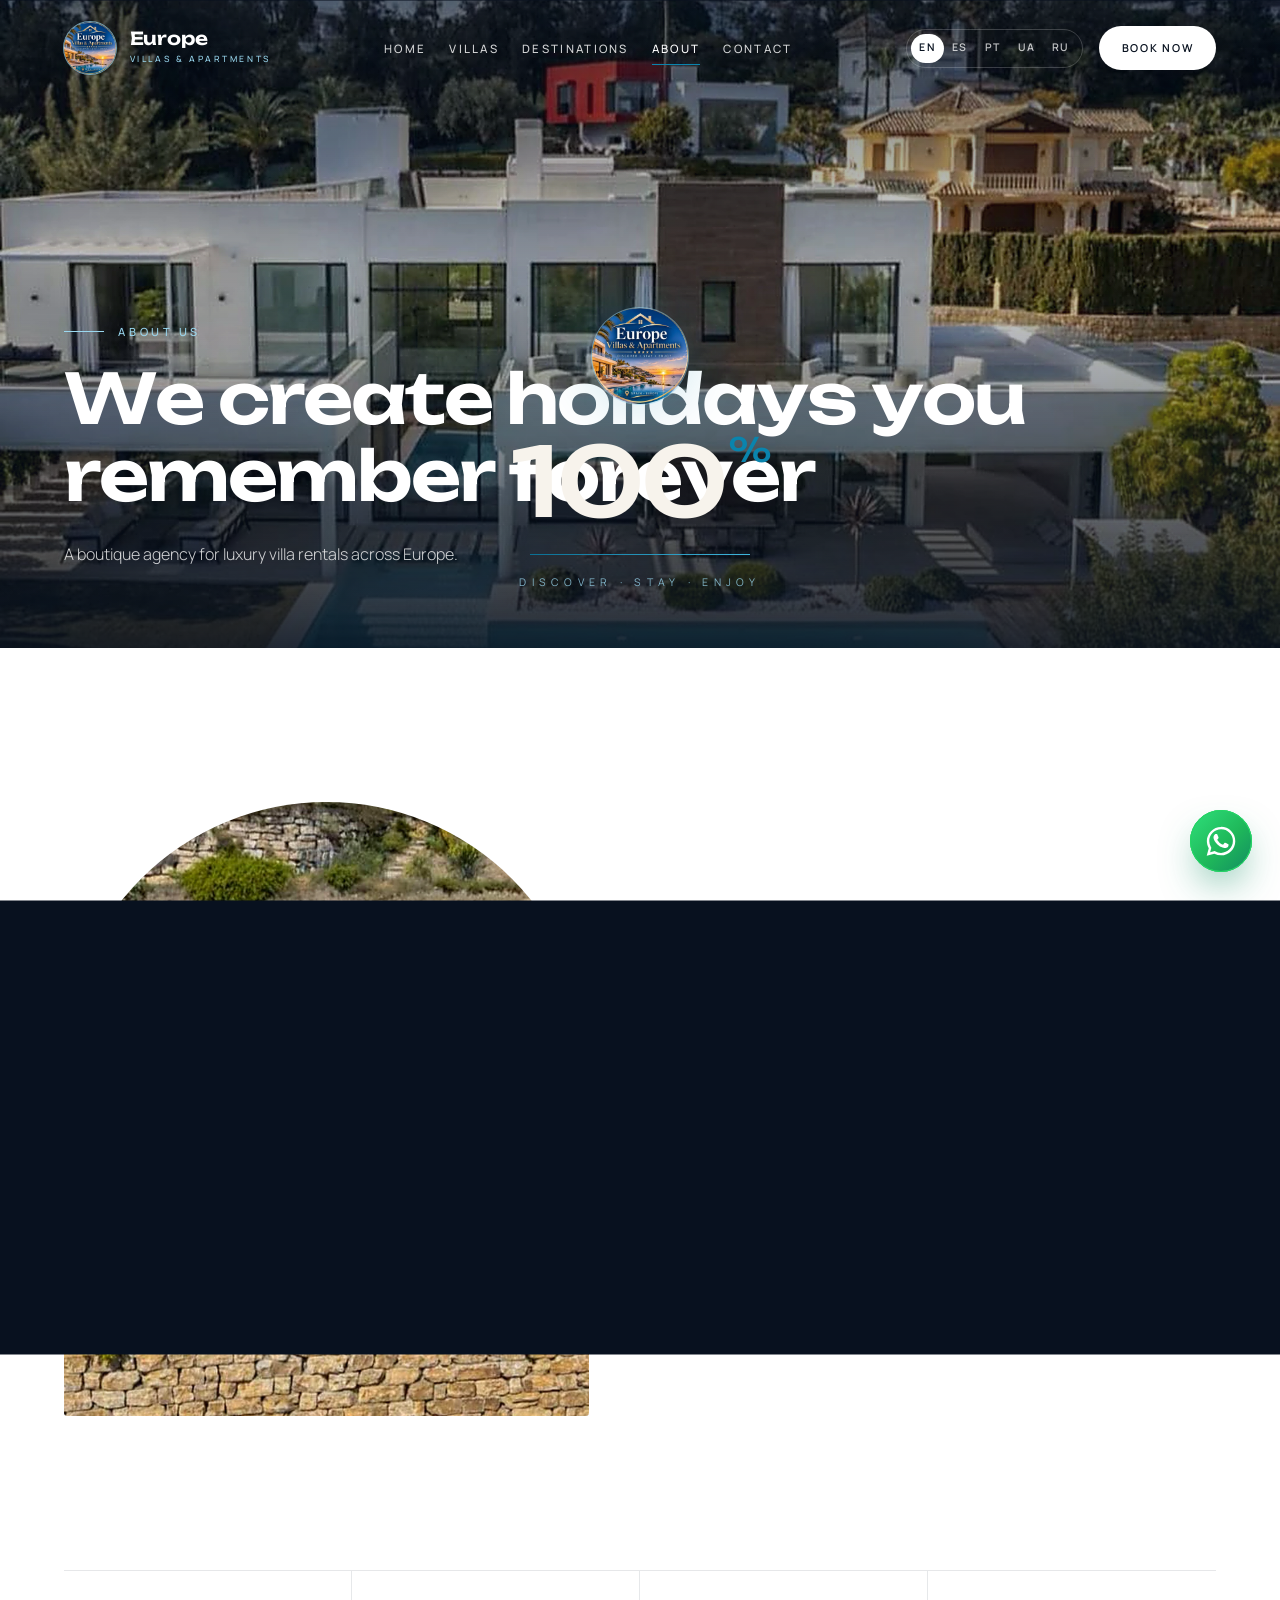
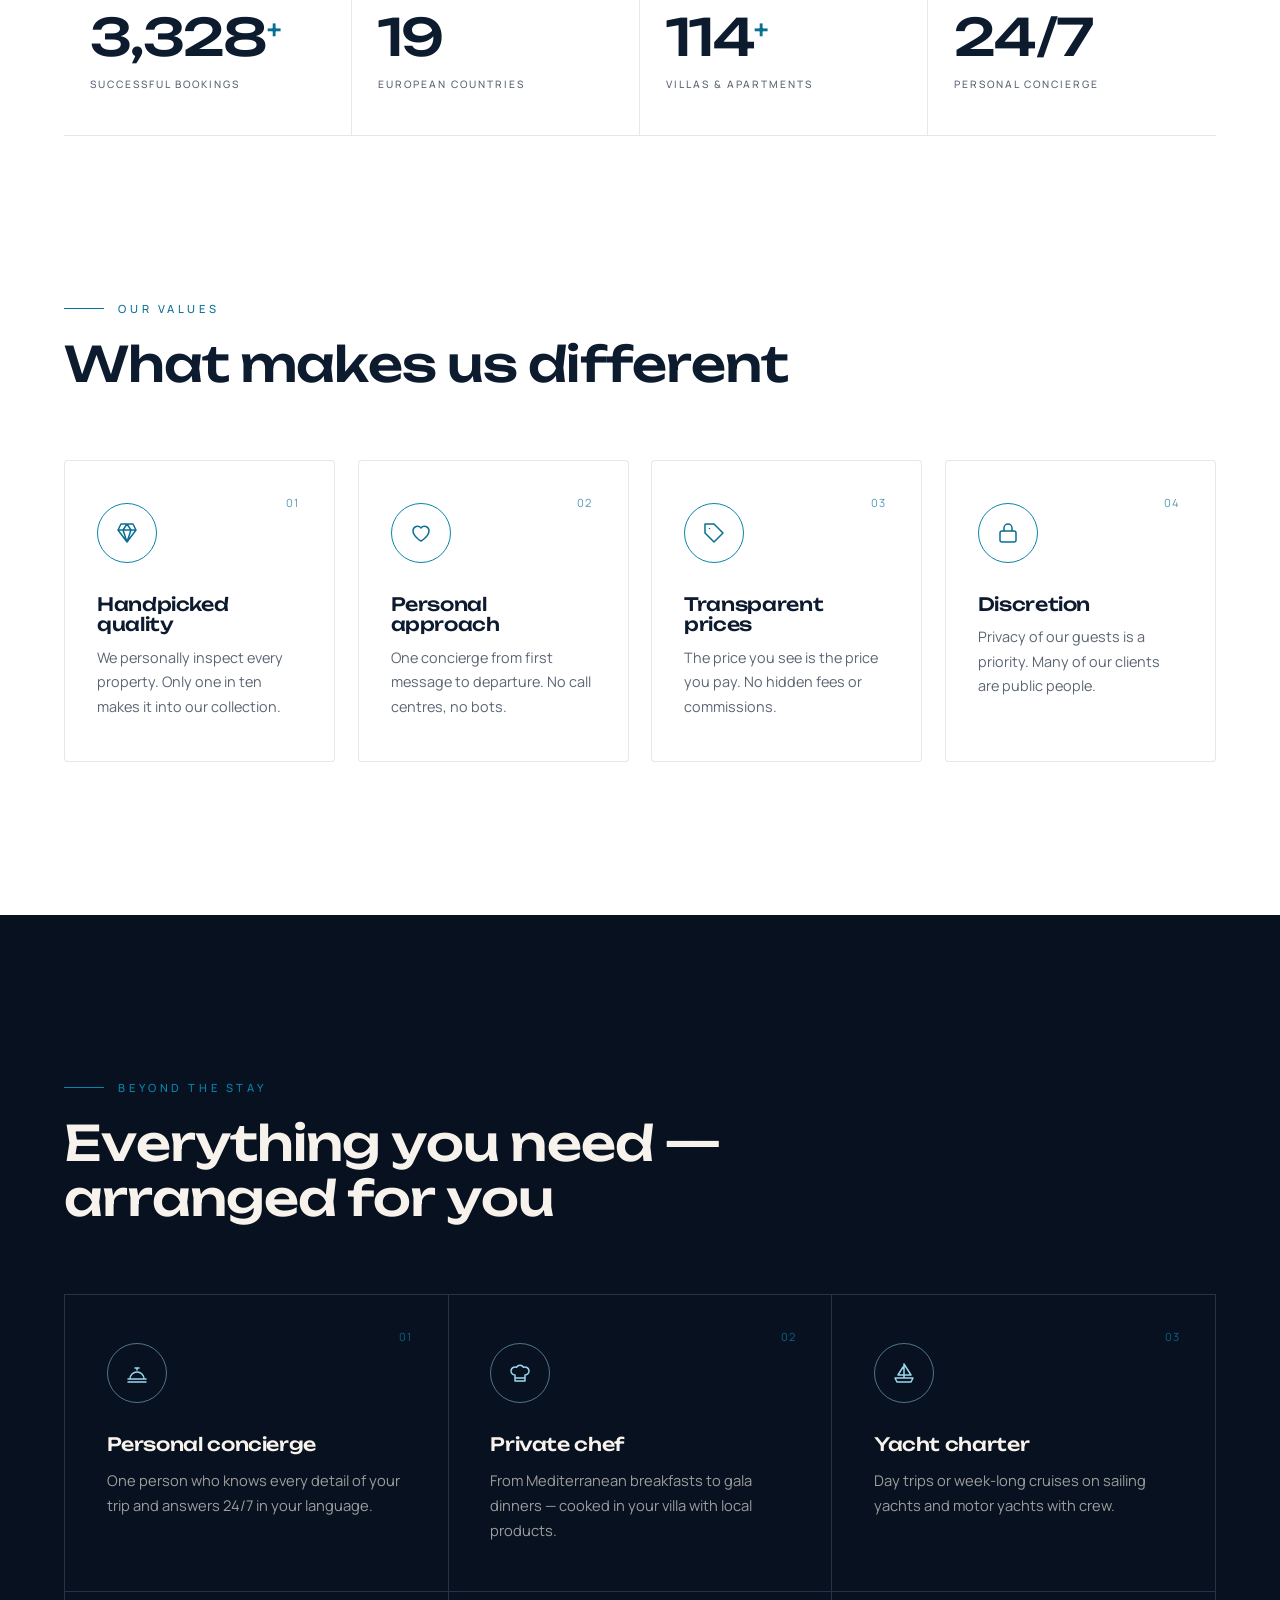
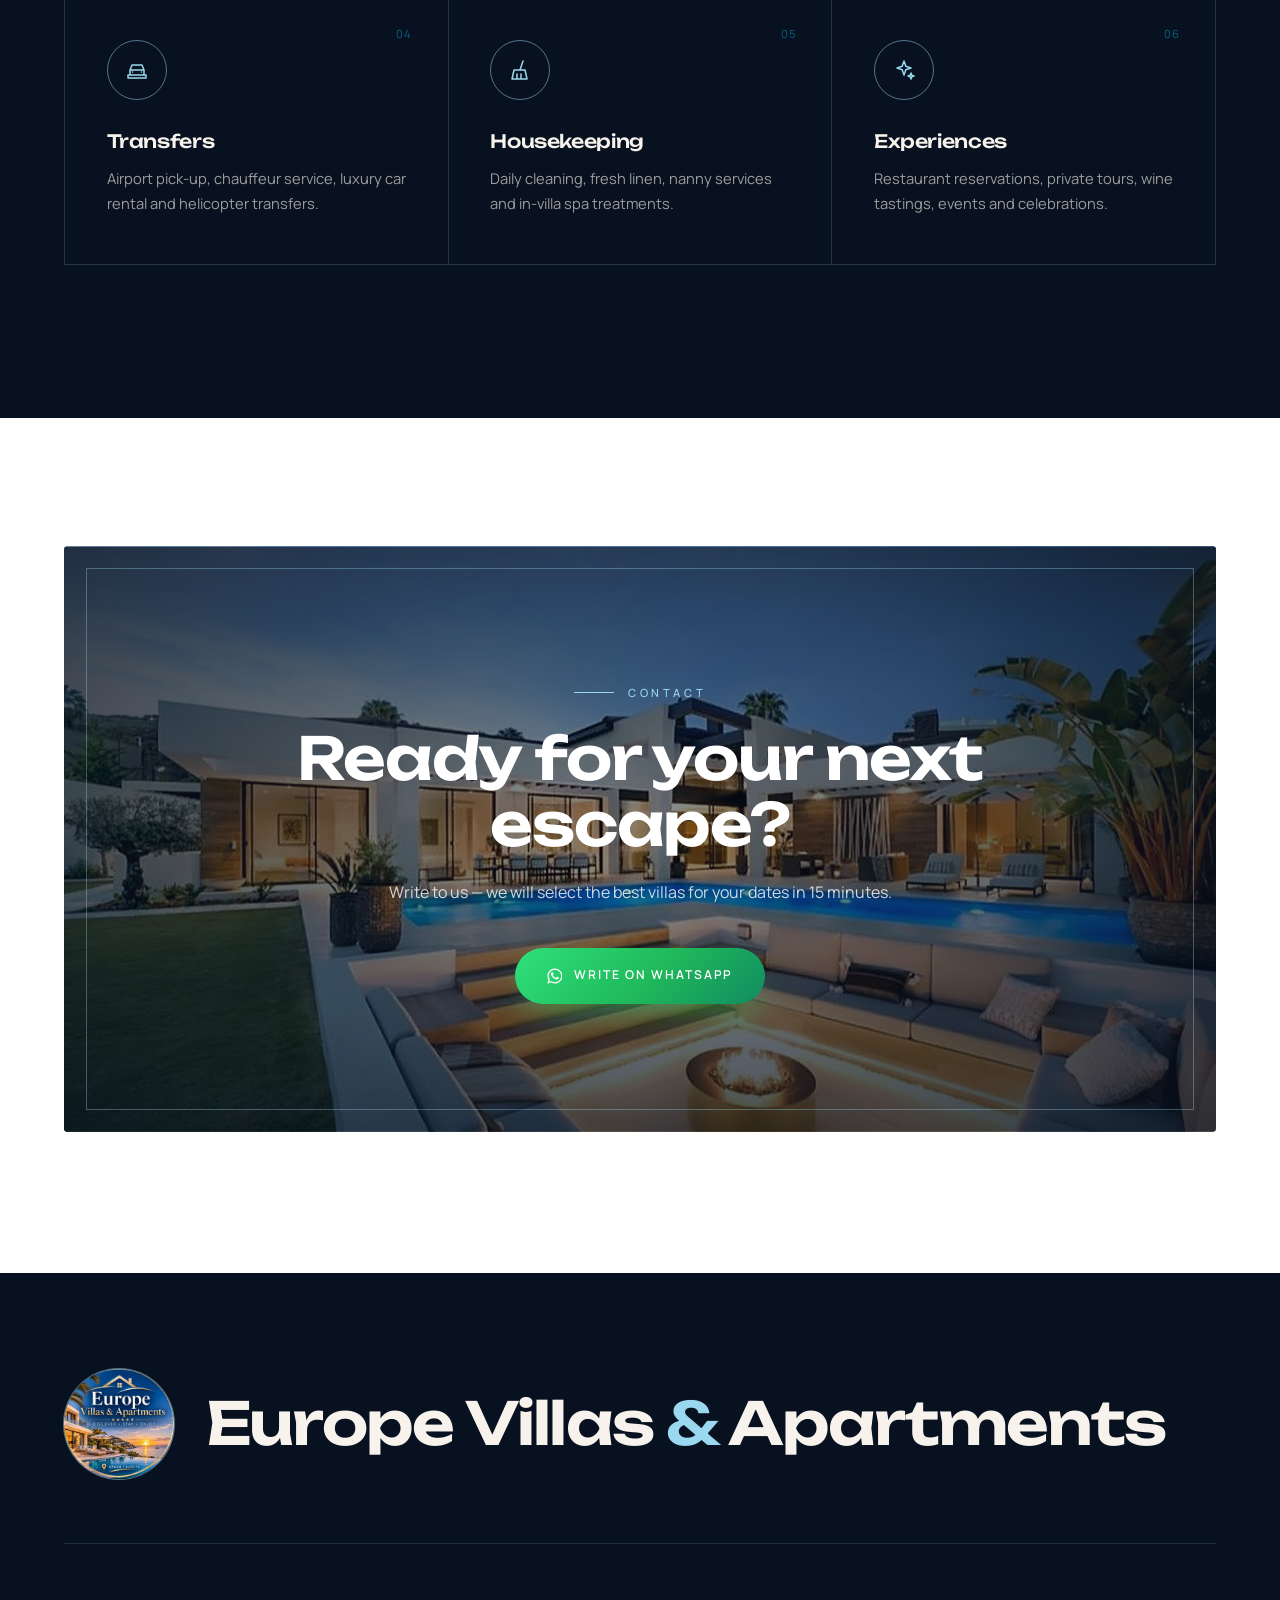
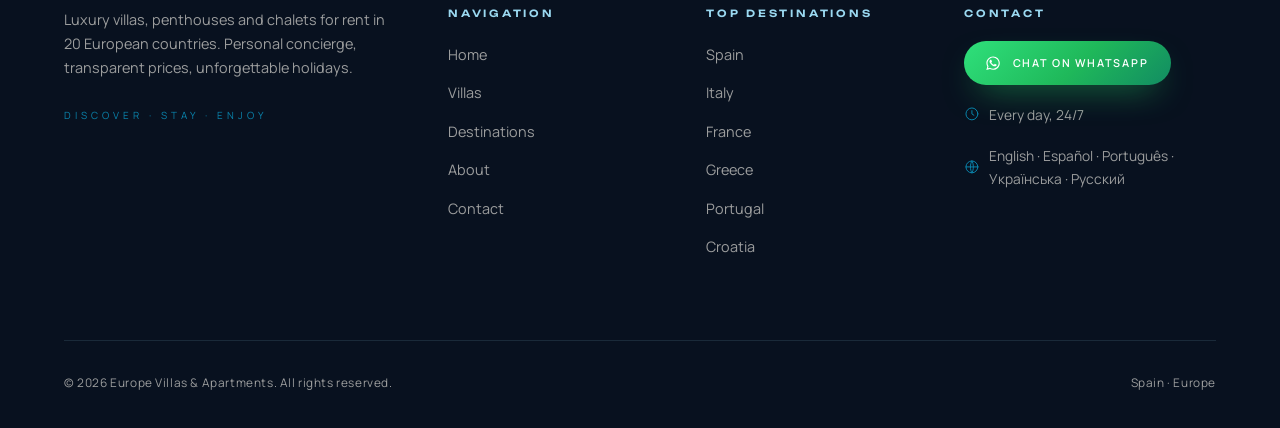
==== commit b4097889: "Add version query to CSS/JS links so browsers load updates immediately Co-Authored-By: Claude Opus 5" ====
--- a/about.html
+++ b/about.html
@@ -9,7 +9,7 @@
   <link rel="preconnect" href="https://fonts.googleapis.com">
   <link rel="preconnect" href="https://fonts.gstatic.com" crossorigin>
   <link href="https://fonts.googleapis.com/css2?family=Manrope:wght@300;400;500;600;700;800&family=Unbounded:wght@400;500;600;700&display=swap" rel="stylesheet">
-  <link rel="stylesheet" href="assets/css/style.css">
+  <link rel="stylesheet" href="assets/css/style.css?v=202611222056">
 </head>
 <body data-page="about" data-title="meta.about">
   <div id="preloader"><div class="pl-panel top"></div><div class="pl-panel bottom"></div><div class="pl-inner"><img class="pl-logo" src="assets/img/logo.jpg" alt=""><div class="pl-count"><span class="pl-num">0</span><small>%</small></div><div class="pl-line"><i></i></div><div class="pl-text" data-i18n="loader.text"></div></div></div>
@@ -84,10 +84,10 @@
 
   <div id="site-footer"></div>
 
-  <script src="assets/js/i18n.js"></script>
-  <script src="assets/js/data.js"></script>
-  <script src="assets/js/i18n-pt-uk.js"></script>
-  <script src="assets/js/main.js"></script>
-  <script src="assets/js/pages.js"></script>
+  <script src="assets/js/i18n.js?v=202611222056"></script>
+  <script src="assets/js/data.js?v=202611222056"></script>
+  <script src="assets/js/i18n-pt-uk.js?v=202611222056"></script>
+  <script src="assets/js/main.js?v=202611222056"></script>
+  <script src="assets/js/pages.js?v=202611222056"></script>
 </body>
 </html>
--- a/assets/css/style.css
+++ b/assets/css/style.css
@@ -789,7 +789,7 @@
 .btn-block { white-space: normal; text-align: center; }
 @media (max-width: 620px) { .spec-row.s3 { grid-template-columns: repeat(3, 1fr); } .spec-row.s3 .spec:nth-child(2) { border-right: 1px solid var(--line); } }
 /* never let animated elements widen the page on phones */
-html, body { overflow-x: hidden; }
+html, body { overflow-x: clip; } /* clip (not hidden): keeps position:sticky working */
 main, .site-footer { overflow-x: clip; }
 @media (max-width: 900px) {
   .dest-row { gap: 1.4rem; padding: 2.4rem 0; }
@@ -802,3 +802,11 @@
   .chips .chip { padding: .4rem .8rem; font-size: .68rem; }
   .dr-body .btn { padding: .8rem 1.4rem; font-size: .68rem; }
 }
+
+/* horizontal showcase: fit short laptop screens */
+@media (min-width: 901px) and (max-height: 820px) {
+  .hs-sticky { padding: 78px 0 22px; gap: 1.6rem; }
+  .hscroll .section-title { font-size: clamp(1.6rem, 2.8vw, 2.5rem); margin-top: .6rem; }
+  .hs-img, .hs-all { height: calc(100vh - 330px); min-height: 240px; }
+  .hs-info { padding-top: 1rem; }
+}
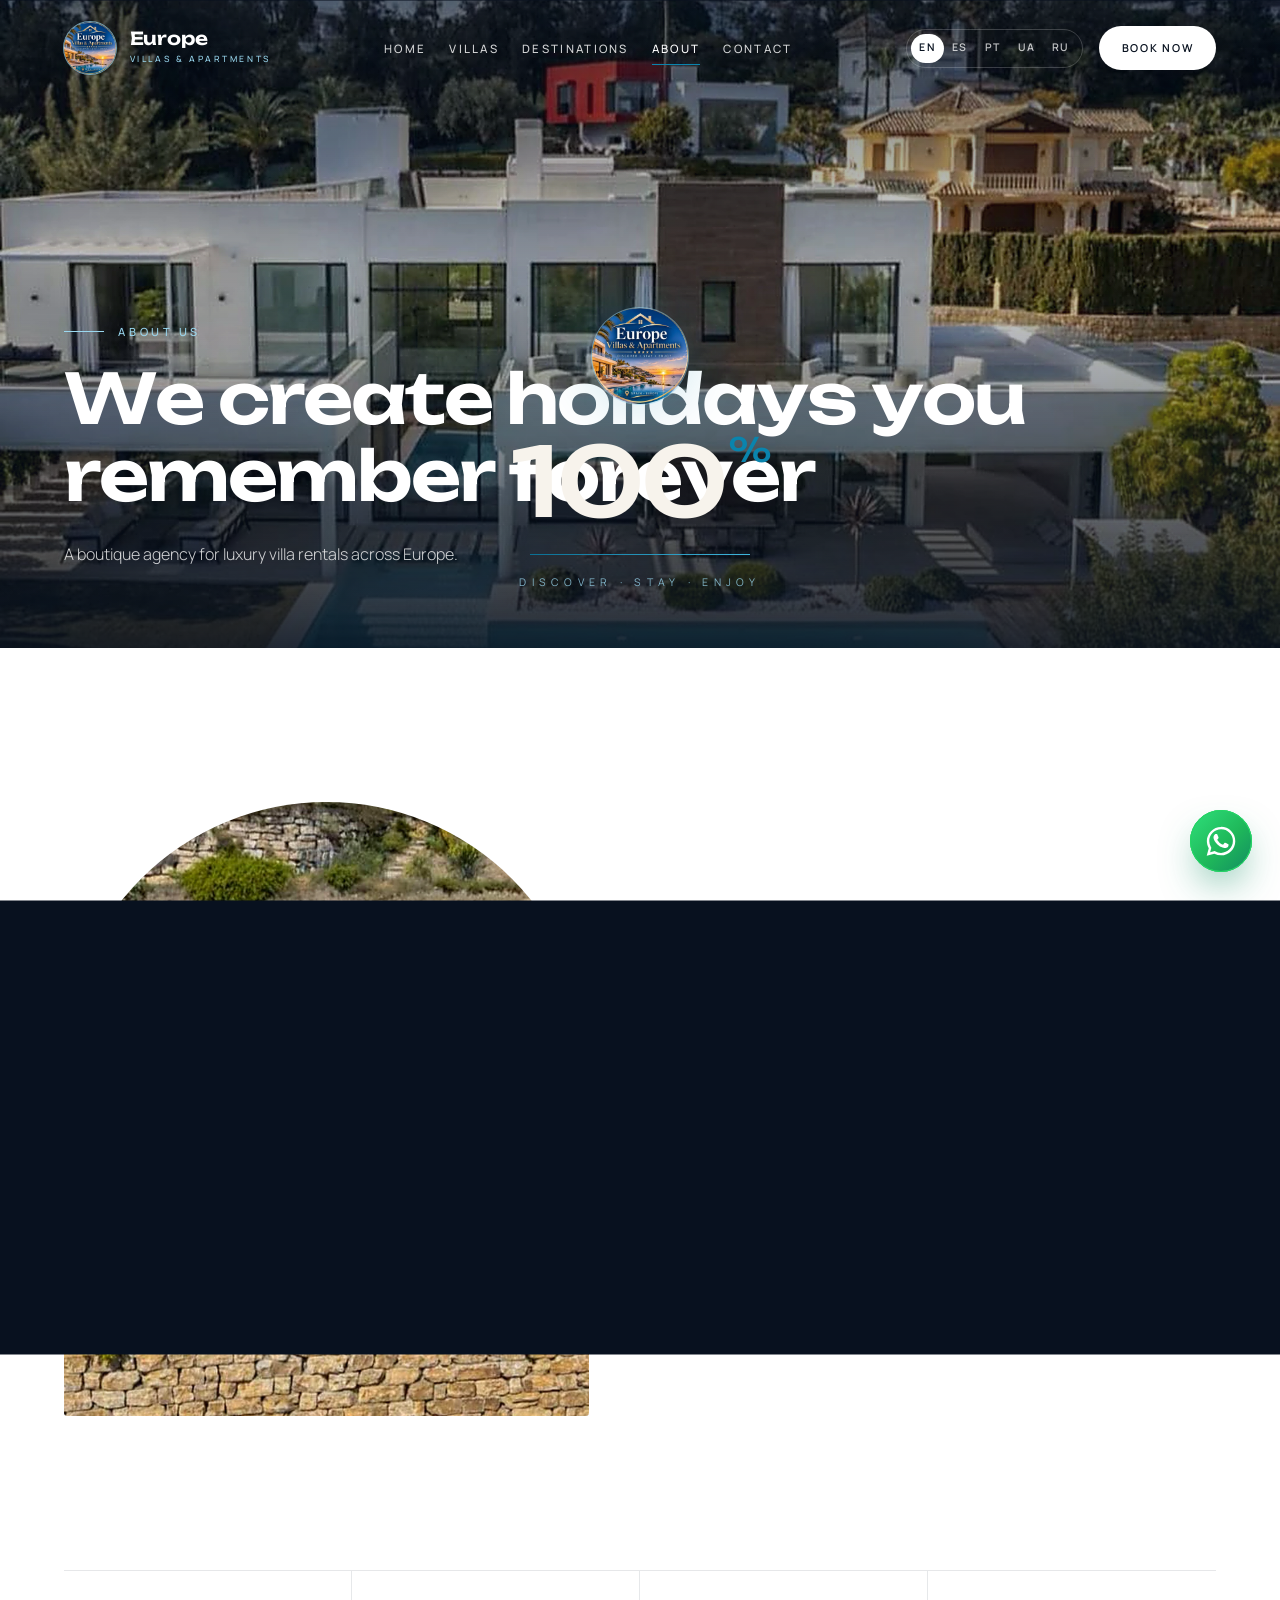
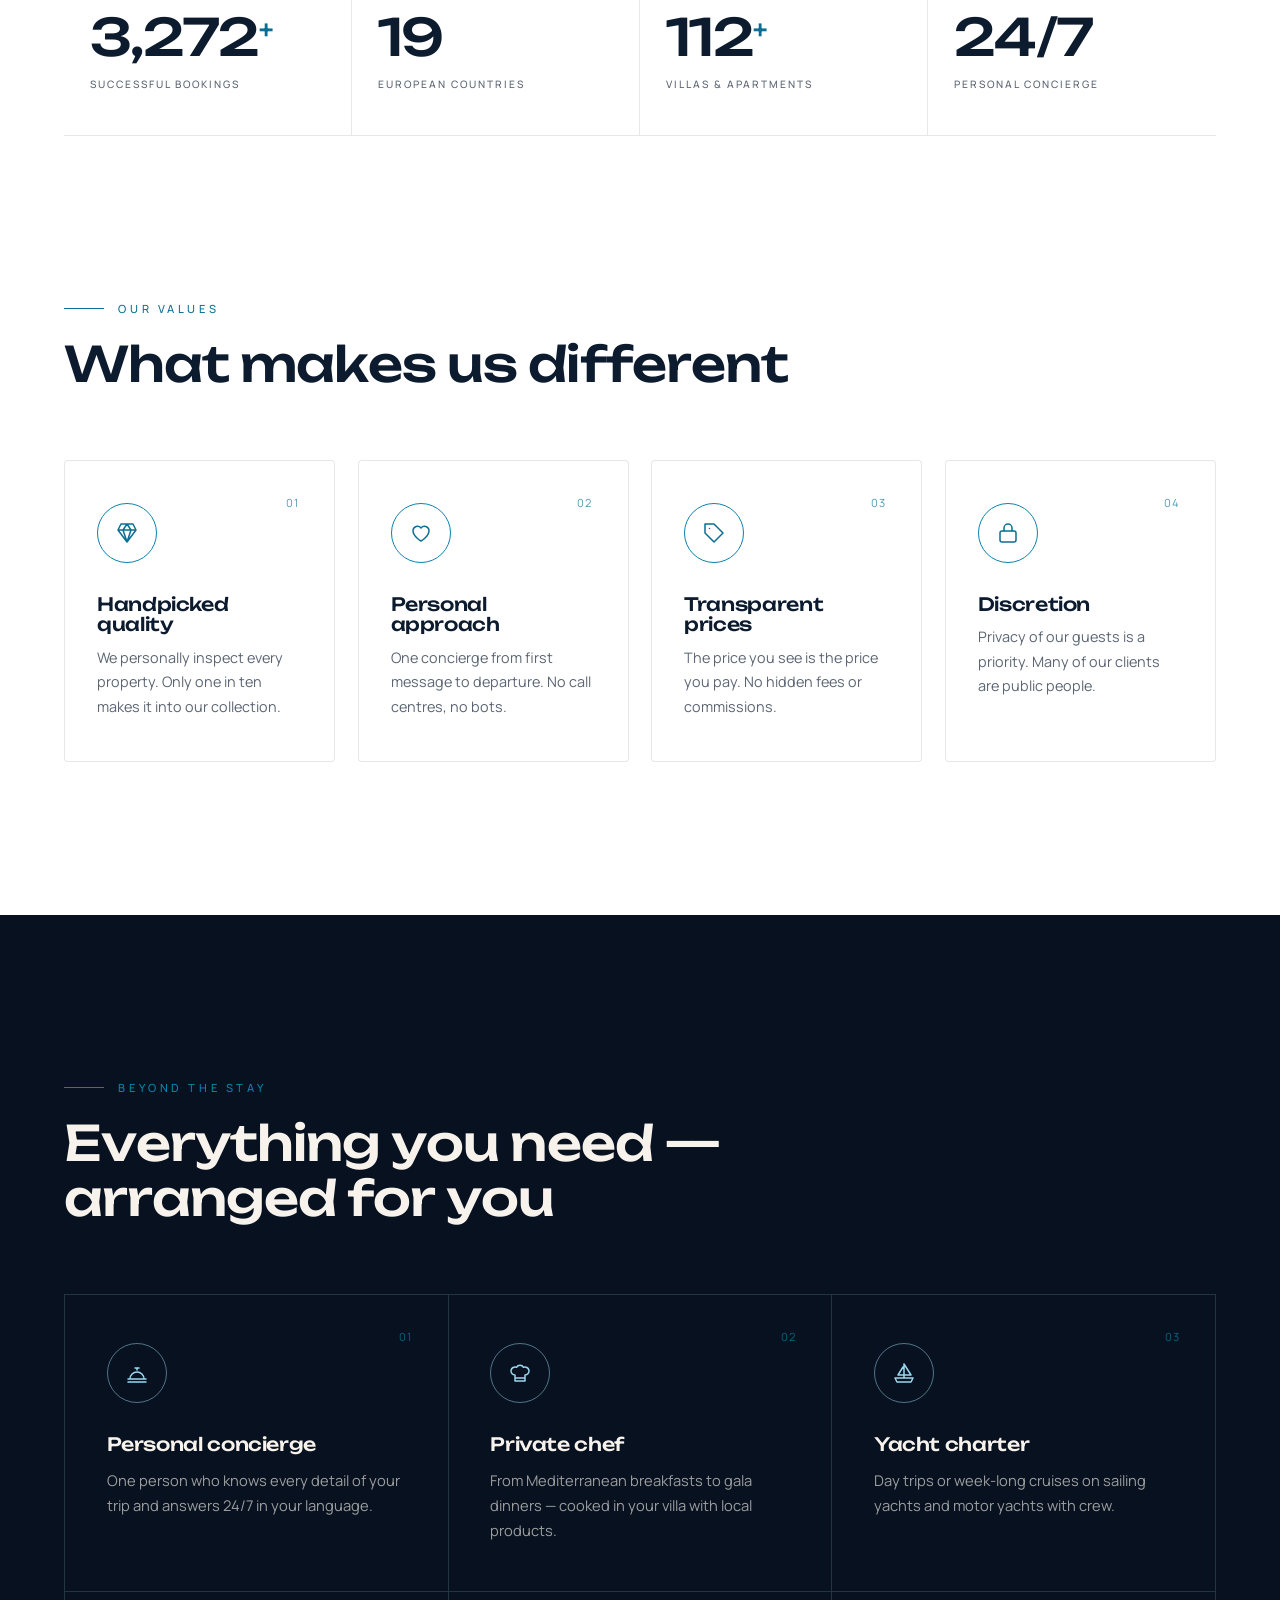
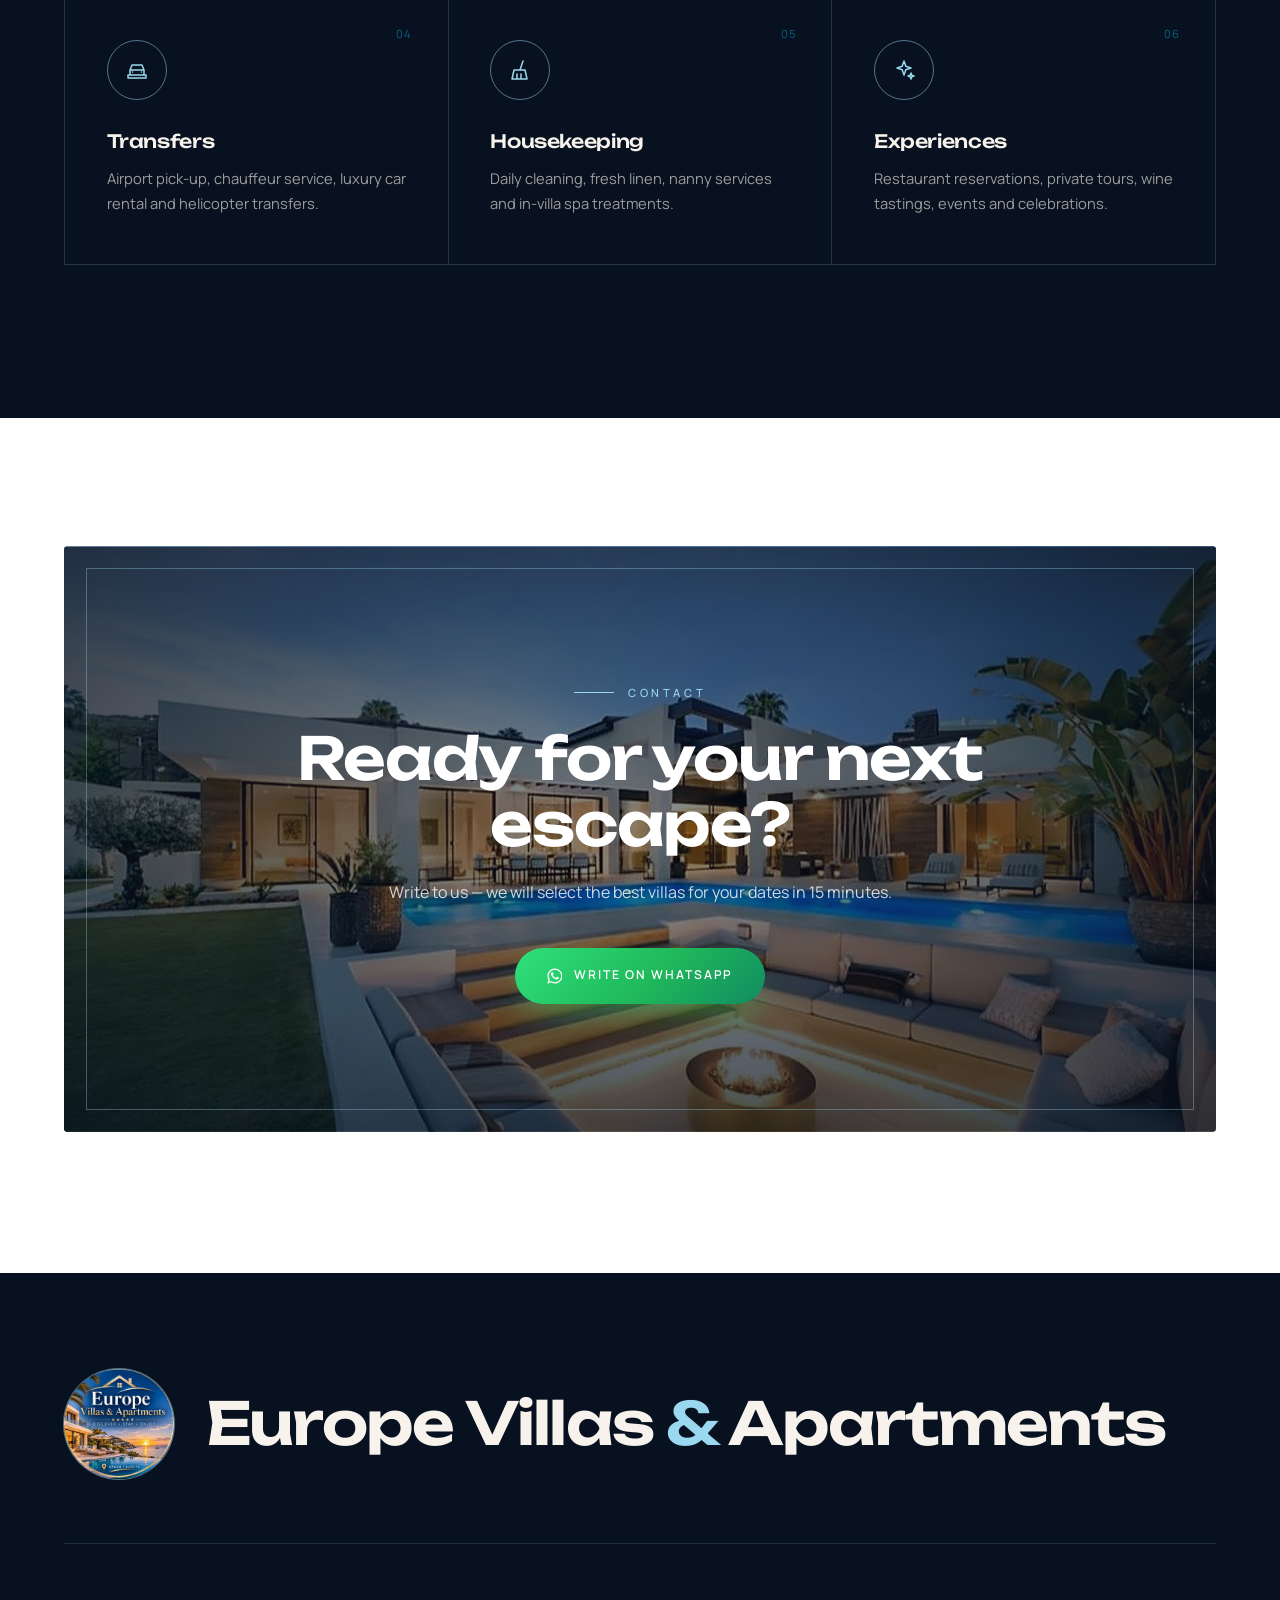
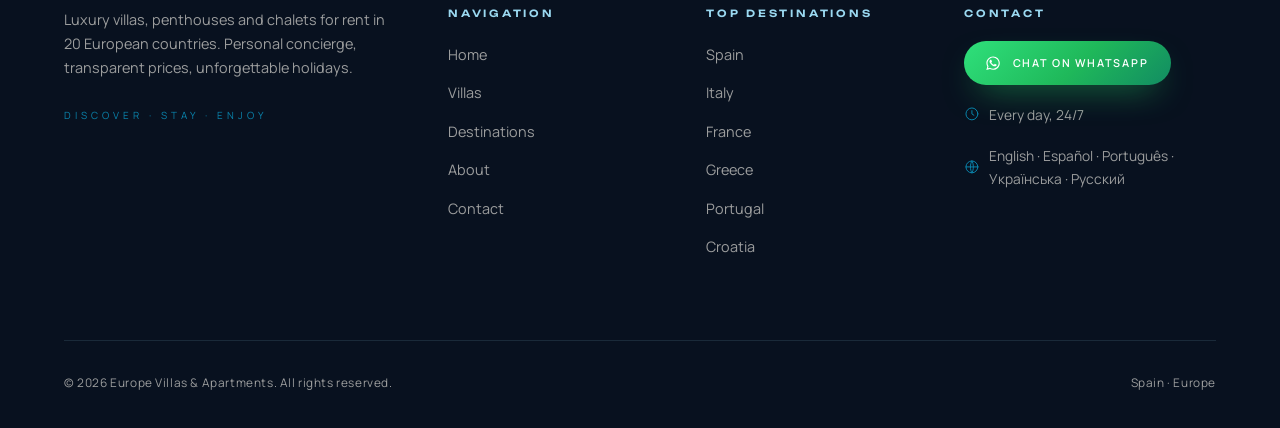
==== commit ba21c660: "Link home as site root instead of /index.html Co-Authored-By: Claude Opus 5.5 <noreply@anthropic.com" ====
--- a/about.html
+++ b/about.html
@@ -9,7 +9,7 @@
   <link rel="preconnect" href="https://fonts.googleapis.com">
   <link rel="preconnect" href="https://fonts.gstatic.com" crossorigin>
   <link href="https://fonts.googleapis.com/css2?family=Manrope:wght@300;400;500;600;700;800&family=Unbounded:wght@400;500;600;700&display=swap" rel="stylesheet">
-  <link rel="stylesheet" href="assets/css/style.css?v=202611222056">
+  <link rel="stylesheet" href="assets/css/style.css?v=202611222101">
 </head>
 <body data-page="about" data-title="meta.about">
   <div id="preloader"><div class="pl-panel top"></div><div class="pl-panel bottom"></div><div class="pl-inner"><img class="pl-logo" src="assets/img/logo.jpg" alt=""><div class="pl-count"><span class="pl-num">0</span><small>%</small></div><div class="pl-line"><i></i></div><div class="pl-text" data-i18n="loader.text"></div></div></div>
@@ -84,10 +84,10 @@
 
   <div id="site-footer"></div>
 
-  <script src="assets/js/i18n.js?v=202611222056"></script>
-  <script src="assets/js/data.js?v=202611222056"></script>
-  <script src="assets/js/i18n-pt-uk.js?v=202611222056"></script>
-  <script src="assets/js/main.js?v=202611222056"></script>
-  <script src="assets/js/pages.js?v=202611222056"></script>
+  <script src="assets/js/i18n.js?v=202611222101"></script>
+  <script src="assets/js/data.js?v=202611222101"></script>
+  <script src="assets/js/i18n-pt-uk.js?v=202611222101"></script>
+  <script src="assets/js/main.js?v=202611222101"></script>
+  <script src="assets/js/pages.js?v=202611222101"></script>
 </body>
 </html>
